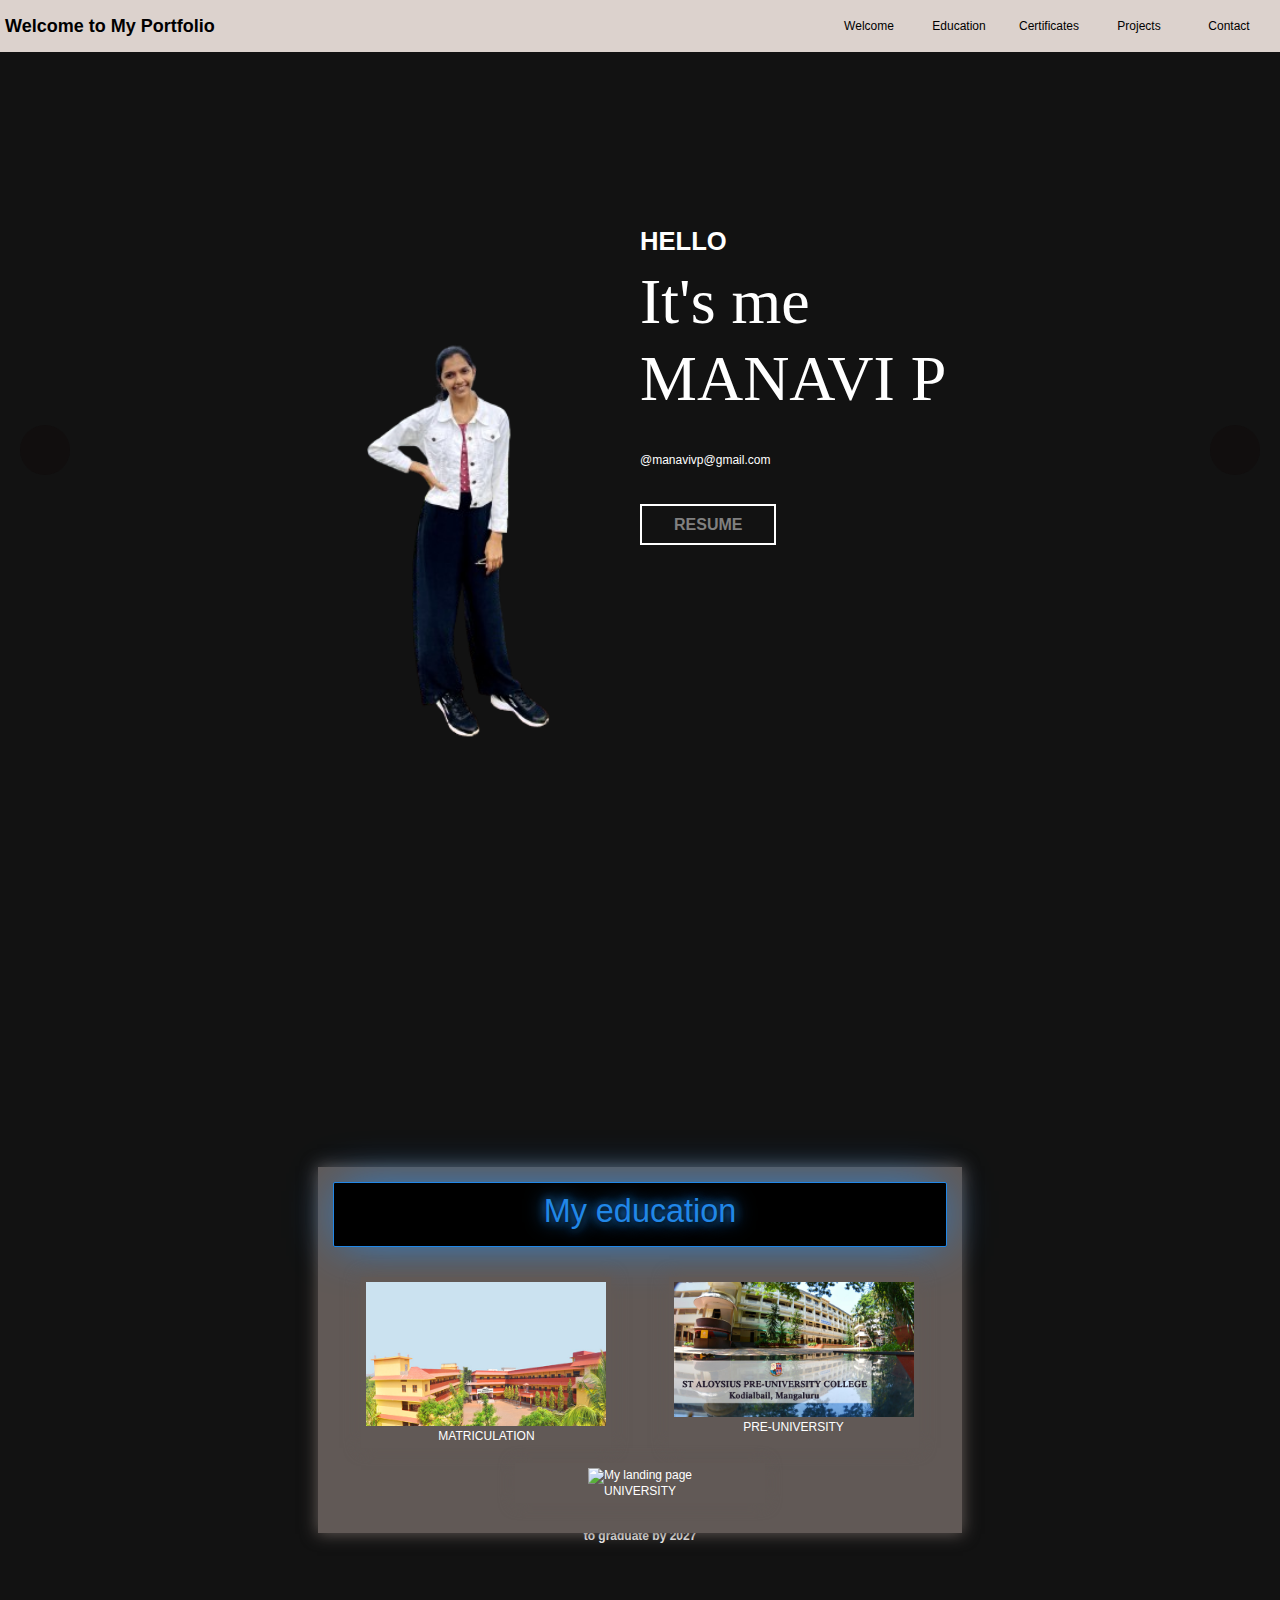
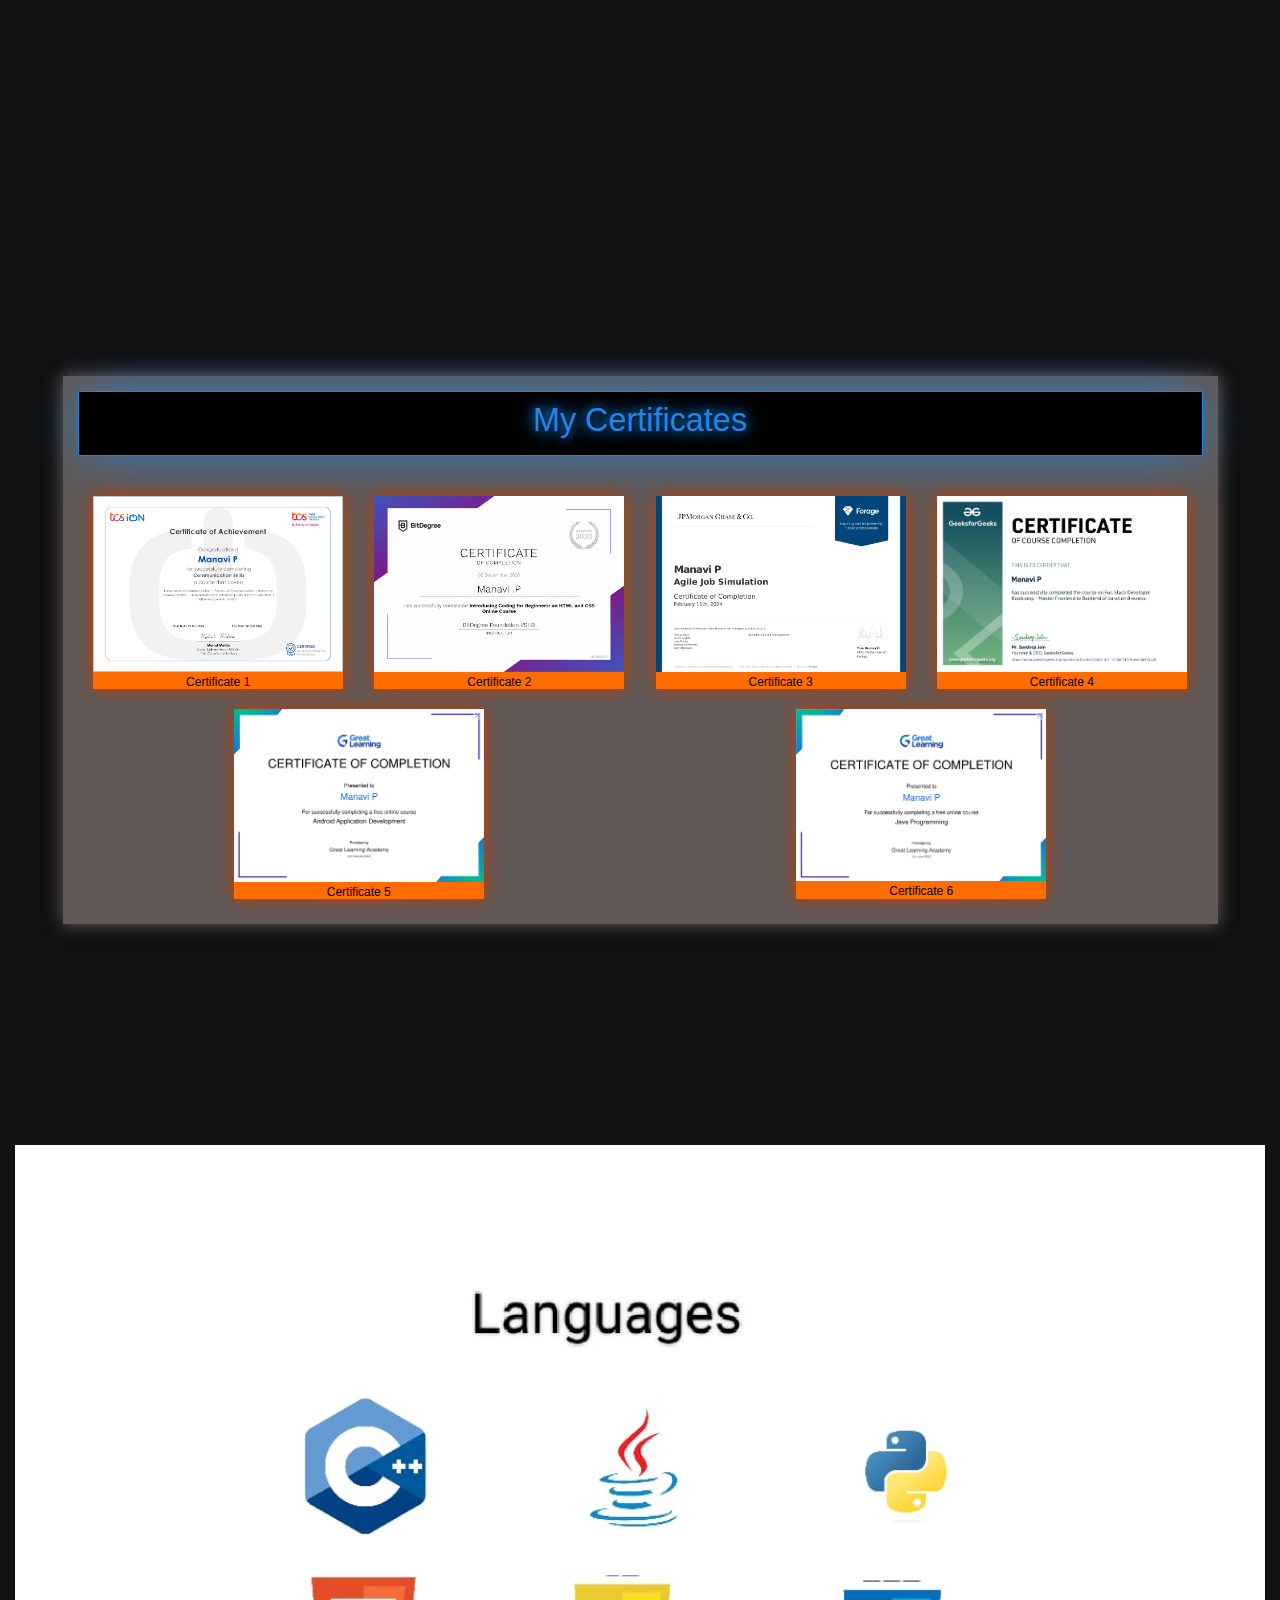
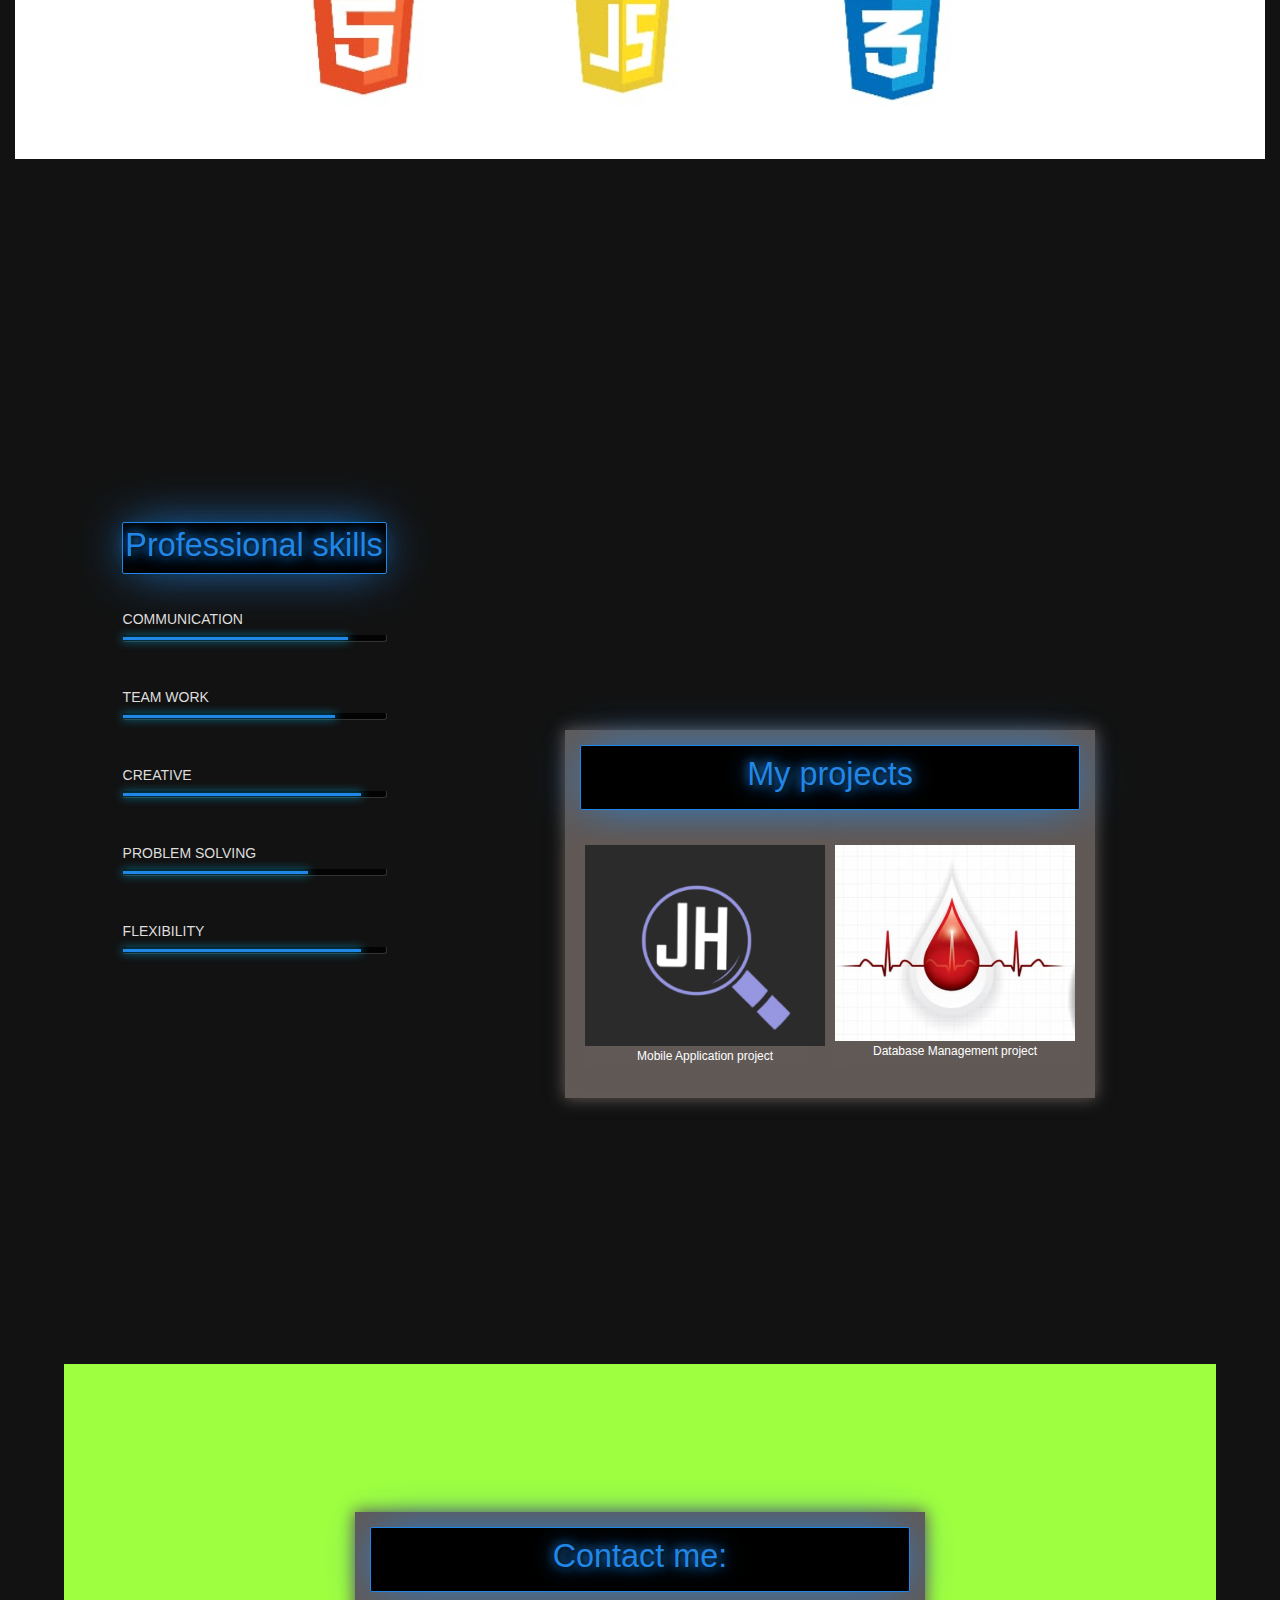
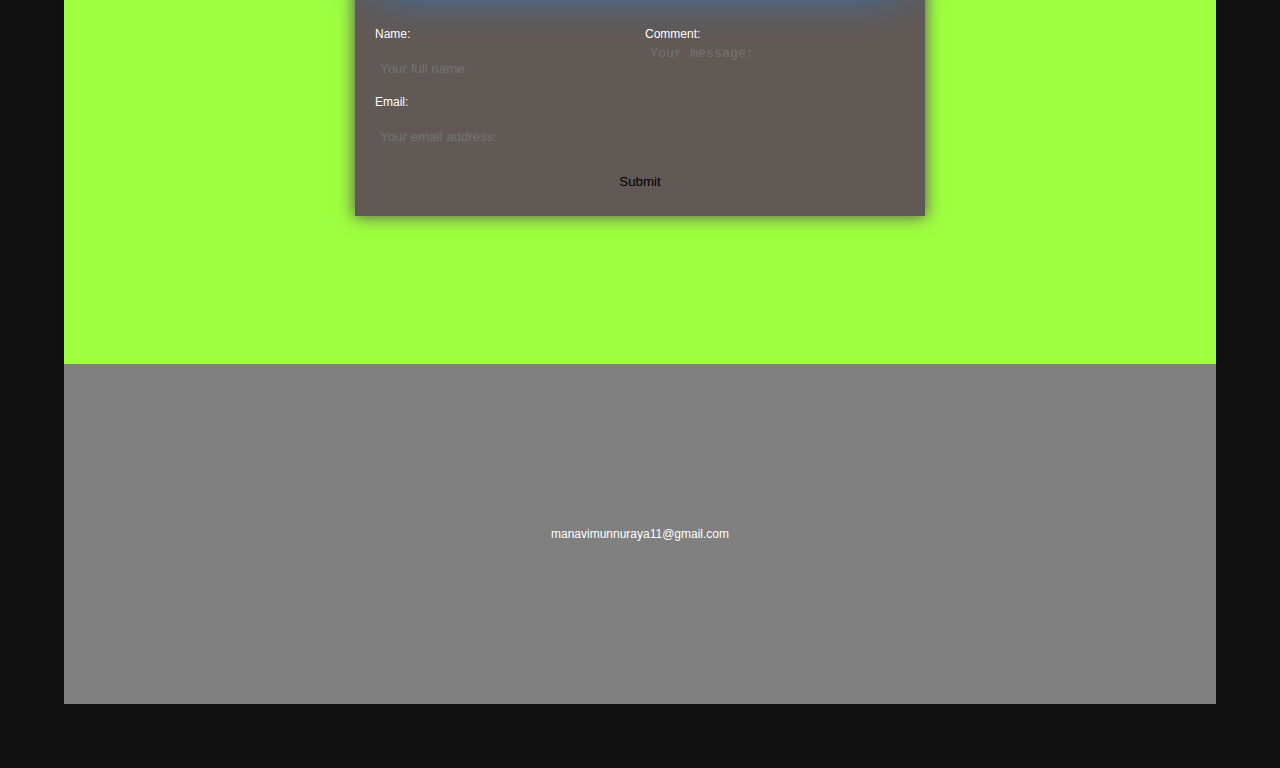
==== index.html @ 5b6d4d4d "Update index.html" ====
<!DOCTYPE html>
<html lang="en">
<head>
<meta http-equiv="X-UA-Compatible" content="IE=edge">
<meta name="viewport" content="width=device-width, initial-scale=1.0">
<link rel="stylesheet" href="./styles.css">
<link rel="preconnect" href="https://fonts.googleapis.com">
<link rel="preconnect" href="https://fonts.gstatic.com" crossorigin>
<link rel="preconnect" href="https://fonts.googleapis.com">
<link rel="preconnect" href="https://fonts.gstatic.com" crossorigin>
<link href="https://fonts.googleapis.com/css2?family=Lato:wght@100;400;700&family=Poppins:wght@200&display=swap"
rel="stylesheet">
<link href="https://fonts.googleapis.com/css2?family=Poppins:wght@200&display=swap" rel="stylesheet">
<title>Portfolio</title>
<style>
html {
  scroll-behavior: smooth;
}

body {
  margin: 0;
  padding: 0;
  font-family: Oxygen;
}

.wrapper{
  max-width: 1920px;
  margin: auto;
}

.main-nav{
  position: fixed;
  top: 0;
  left: 0;
  right: 0;
  display: flex;
  justify-content: space-between;
  background: #dcd2cd;
  z-index: 10;
}

.home-button {
  display: flex;
  align-items: center;
  color: black;
  text-decoration: none;
  font-size: 1.5em;
  font-weight: 900;
  padding: 5px;
}

.navigation {
  display: flex;
  flex-wrap: wrap;
  justify-content: flex-end;
  list-style-type: none;
  margin: 6px;
  padding: 0;
}

.nav-link {
  display: flex;
  width: 90px;
  height: 40px;
  border-radius: 8px;
  color: black;
  text-decoration: none;
  justify-content: center;
  align-items: center;
  margin: auto;
}

.nav-link:hover {
  background: #dcd2cd;
  box-shadow: 0 0 15px 1px #615956;
  font-weight: 700;
}

#welcome-section {
  background:  center fixed no-repeat;
}

#about {
  background: url("http://image.ibb.co/e4VRPn/circles.jpg") center fixed;
}

#projects {
  background: url("http://image.ibb.co/erhjAS/shapes.jpg") center fixed;
}

#contact {
  background: #9eff40 url("http://image.ibb.co/jogBqS/banner.jpg") no-repeat;
  min-height: 0;
  height: 600px;
}

section {
  display: flex;
  flex-direction: column;
  justify-content: center;
  align-items: center;
  min-height: 100vh;
  padding: 15px;
  box-sizing: border-box;
}

.section-content {
  text-align: center;
  padding: 15px;
  background: #615956;
  box-shadow: 0 0 15px 1px #615956;
  max-width: 90%;
}

h1 {
  font-family: Rufina;
  font-size: 2.5em;
}

.project-tiles {
  display: flex;
  flex-wrap: wrap;
  justify-content: space-around;
  align-items: space-between;
}

.project-tile {
  flex-basis: 250px;
  width: 20%;
  padding: 5px;
  margin-bottom: 15px;
  box-sizing: border-box;
  background: #615956;
  box-shadow: 0 0 15px #615956;
  text-align: center;
}

.project-tile:hover {
  transform: scale(1.1);
  z-index: 9;
}

.tile-details {
  position: relative;
}

.tile-image {
  width: 100%;
}

.tile-text {
  position: absolute;
  top: 0;
  left: 0;
  bottom: 0;
  right: 0;
  margin: 0;
  padding: 5px;
  background: #615956;
  z-index: -1;
  font-weight: 700;
}

.project-tile:hover .tile-text {
  z-index: 1;
  opacity: .8;
}

a {
  color: black;
  text-decoration: none;
  font-family: inherit;
}

.flex-parent {
  display: flex;
}

.flex-item {
  border: none;
  padding: 5px;
  display: flex;
  flex-direction: column;
  justify-content: space-between;
  text-align: left;
}

input, textarea {
  display: block;
  width: 250px;
  max-width: 95%;
  min-height: 30px;
  background: #615956;
  border: none;
  resize: none;
  padding: 5px;
}

input:focus, textarea:focus {
  box-shadow: 0 0 15px 1px #ead8d1;
  outline: 0;
}

footer {
  background: #9eff40;
  display: flex;
  justify-content: center;
  align-items: center;
  height: calc(100vh - 600px);
  min-height: 60px;
}

p {
  margin: 0;
}

@media only screen and (max-width: 620px) {
  .flex-parent {
    flex-direction: column;
  }
}
.slide {
	margin: 0;
	padding: 0;
  position: relative;
	font-family: Arial, Helvetica, sans-serif;
	width: 100%;
	height: 90vh;
	overflow-x: hidden;
	background-size: cover;
	background-position: center;
	background-repeat: no-repeat;
}




#education {
  position: relative; /* Ensure the section is positioned relative */
}

.arrow {
  cursor: pointer;
  position: absolute;
  z-index: 1;
  top: 50%;
  transform: translateY(-50%);
  width: 50px; /* Adjust as needed */
  height: 50px; /* Adjust as needed */
  background-color: rgba(16, 10, 10, 0.5); /* Semi-transparent white */
  display: flex;
  justify-content: center;
  align-items: center;
  border-radius: 50%;
  font-size: 24px; /* Adjust as needed */
  color: #0b0909; /* Text color */
}

#arrow-left {
  left: 0;
  margin-left: 20px;
}

#arrow-right {
  right: 0;
  margin-right: 20px;
}

.hero{
  padding-top: 2rem;
  padding-bottom: 3rem;
  }
  .hero .left img{
  width: 400px;
  }
  .hero .right {
  color: var(--white);
  margin-top: -7rem;
  }
  .hero .right h6{
  font-size: 1.6rem;
  color: var(--primary);
  margin-bottom: 0.5rem;
  }
  .hero .right h1{
  font-size: 4rem;
  font-weight: 100;
  line-height: 1.2;
  margin-bottom: 2rem;
  }
  .hero .right h1 span{
  color: var(--primary);
  }
  .hero .right p{
  line-height: 1.9;
  margin-bottom: 2rem;
  }
  .flex{
  display: flex;
  }
  .items-centre{
  align-items: center;
  }
  .justify-between{
  justify-content: space-between;
  }
  .justify-center{
  justify-content: center;
  }
  .justify-right{
  justify-content: right;
  }
  .btn{
  padding: 0.6rem 2rem;
  font-size: 1rem;
  font-weight: 600;
  border: 2px solid transparent;
  outline: none;
  cursor: pointer;
  text-transform: uppercase;
  transition: all .2s ease;
  }
  .btn-primary{
  background-color: var(--primary);
  color: var(--secondary);
  margin-top: -15rem;
  }
  .btn-primary:hover{
  background: transparent;
  border-color: var(--primary);
  color: var(--primary);
  }
  .flex-1{
  flex: 1;
  }
  .btn-secondary{
  background: transparent;
  color: var(--primary);
  border-color: var(--primary);
  }
  .btn-secondary:hover{
  background: var(--primary);
  color: var(--secondary);
  }
  .certificate-tiles {
    display: flex;
    flex-wrap: wrap;
    justify-content: space-around;
    align-items: space-between;
  }
  
  .certificate-tile {
    flex-basis: 250px; /* Adjust the width as needed */
    width: calc(20% - 20px); /* Adjust the width and margin as needed */
    margin: 10px;
    box-sizing: border-box;
    background: #ff6d00;
    box-shadow: 0 0 15px #c43c00;
    text-align: center;
  }
  
  .certificate-tile:hover {
    transform: scale(1.1);
    z-index: 9;
  }
  
  .tile-details {
    position: relative;
  }
  
  .tile-image {
    width: 100%; /* Adjust image size as needed */
  }
  
  .tile-text {
    position: absolute;
    top: 0;
    left: 0;
    bottom: 0;
    right: 0;
    margin: 0;
    padding: 5px;
    background: #ff6d00;
    z-index: -1;
    font-weight: 700;
  }
  
  .certificate-tile:hover .tile-text {
    z-index: 1;
    opacity: .8;
  }

  * {margin: 0; padding: 0; outline: none;}

body {
  background: #121212;
  font: 12px normal Arial;
  font-family: "Raleway",Arial,Helvetica,sans-serif;
  color:#fff;
}
h2 {
  font-size: 2.7em;
  font-weight: normal;
  padding: 10px 0 16px 0;
  margin: 0 0 30px;
  text-align:center;
  color:#2187e7;
  text-shadow: 1px 1px 5px #000, 0 0 10px #2187e7, 0 0 20px #2187e7;
  background:#000;
  border-radius:2px;
  border: 1px solid #2187e7;  
  box-shadow: 0px 0px 50px -8px #2187e7;
}
h2.plataformas {
  border: 1px solid #9ACD32;  
  box-shadow: 0px 0px 50px -8px #9ACD32;
  color: #9ACD32;
  text-shadow: 1px 1px 5px #000, 0 0 10px #9ACD32, 0 0 20px #9ACD32;
}

h2.programas {
  border: 1px solid #FF4500;  
  box-shadow: 0px 0px 50px -8px #FF4500;
  color: #FF4500;
  text-shadow: 1px 1px 5px #000, 0 0 10px #FF4500, 0 0 20px #FF4500;
}
 
.container {
  width: 90%;
  padding:5%;
  margin: 0 auto; 
  overflow: hidden;
}

.col {
  width: 23%;
  margin: 0 5%;
  position: relative;
  float: left;
  font-size: 12px;
  line-height: 2em;
  padding: 5% 0;
} 
/*.col { width:101%; }*/
.skill { 
  list-style:none; 
  padding-top:30px;
}

.skill li { 
  margin-bottom:70px; 
  background:#030303; 
  height:6px; 
  border-radius:3px; 
  border-left:1px solid #111; 
  border-top:1px solid #111; 
  border-right:1px solid #333; 
  border-bottom:1px solid #333;  
}

.skill li em { 
  position:relative; 
  font-style: normal;
  font-size: 14px;
  text-align: center;
  color:#dedede;
  top:-28px;
}

.blueline { 
  height: 3px; 
  margin: 2px 0; 
  background: #2187e7; 
  position: absolute;
  box-shadow: 0px 0px 10px 1px rgba(0,198,255,0.6);
}
.greenline { 
  height: 3px; 
  margin: 2px 0; 
  background: #9ACD32; 
  position: absolute;
  box-shadow: 0px 0px 10px 1px rgba(173, 255, 47,0.4);
}
.redline { 
  height: 3px; 
  margin: 2px 0; 
  background: #FF4500; 
  position: absolute;
  box-shadow: 0px 0px 10px 1px rgba(255, 69, 0,0.4);
}

.titulo      { opacity:1;  animation:titulo 5s ease-out;     }

/*programacion*/
.html        { width:85%;  animation:html 2s ease-out;       }
.css         { width:80%;  animation:css 2s ease-out;        }
.php         { width:90%;  animation:php 2s ease-out;        }
.javascript  { width:70%;  animation:javascript 2s ease-out; }
.jquery      { width:90%;  animation:jquery 2s ease-out;     }



@keyframes titulo      { 0% { opacity:0; } 100% { opacity:1; }  }

/*programacion*/
@keyframes html        { 0% { width:0px; } 100% { width:85%; }  }
@keyframes css         { 0% { width:0px; } 100% { width:80%; }  }
@keyframes php         { 0% { width:0px; } 100% { width:90%; }  }
@keyframes javascript  { 0% { width:0px; } 100% { width:70%; }  }
@keyframes jquery      { 0% { width:0px; } 100% { width:90%; }  }



/*media queries*/
@media (max-width: 1200px){
  h2 {font-size:2.2em;}
}
@media (max-width: 980px){
  h2 {font-size:1.8em;}
}
@media (max-width: 767px){
  h2 {font-size:1.4em;}
}
@media (max-width: 580px){
  h2 {font-size:1.1em; padding:10px 0;}
}
@media (max-width: 480px){ 
  h2 {font-size:2.2em; padding: 10px 0 15px 0;}
  .col {width: 90%;}
}
    /* footer styling */
    #footer {
      background-color: #808080;
      text-align: center;
      padding: 20px 0;
  }

      /* social media icons styling */
      .social-icons {
        font-size: 36px;
        cursor: pointer;
    }
    .fa-facebook:hover,.fa-instagram:hover,.fa-twitter:hover,.fa-linkedin:hover, .fa-twitch:hover {
        color: #008000;
    }
    .fab {
        color: #000000;
    }


</style>

<body>
<div class="wrapper">
  <nav class="main-nav" id="navbar">
    <a class="home-button" href="#">Welcome to My Portfolio</a>
    <ul class="navigation">
      <li class="nav-item"><a class="nav-link" href="#welcome-section">Welcome</a></li>
      <li class="nav-item"><a class="nav-link" href="#education">Education</a></li>
      <li class="nav-item"><a class="nav-link" href="#certificates">Certificates</a></li>
      <li class="nav-item"><a class="nav-link" href="#projects">Projects</a></li>
      <li class="nav-item"><a class="nav-link" href="#contact">Contact</a></li>
    </ul>
  </nav>
  <section id="welcome-section">
  <div class="hero flex items-centre justify-between">
    <div class="left flex-1 justify-center">
      <img src="img2.png" style="float:left; margin-right: 10em; transition: transform 0.3s ease-in-out; width: 120%; /* Adjust the width as needed */
      height: 120%;" alt="Profile" >
    </div>
    <div class="right flex-1">
    <h6>HELLO</h6>
    <h1>It's me<br> <span>MANAVI P</span></h1>
    <p>@manavivp@gmail.com</p>
    <div class="social-icons mt-4">
      <a href="https://www.instagram.com/" target="_blank"><i class="fab fa-instagram"></i></a>
      <a href="https://www.twitter.com/" target="_blank"><i class="fab fa-twitter"></i></a>
      <a href="https://www.linkedin.com/" target="_blank"><i class="fab fa-linkedin"></i></a>
    </div>
    <div>
      <button class="btn btn-secondary">
        <a aria-label="Open Manavi P's Resume in a new tab"
          href="https://drive.google.com/file/d/1eA9wMNBwMPAjYSE4AU7xy92uDC1fmoDU/view?usp=sharing" target="_blank"
          class="waves-effect waves-dark teal-text"><i class="mdi-file-folder-open small"></i><span style="color:#808080"> Resume</span></a>
      </button>
    </div>
    
    </div>
    </div>
  </section>
  


  <section id="education">
    <div class="section-content">
      <h2>My education</h2>
      <div class="project-tiles">
        <div class="project-tile">
          <div class="tile-details">
            <img class="tile-image" src="10.jpg" alt="My tribute page">
            <p class="tile-text">Completed my 10th cbse board exam in JAIMATHA SENIOR SECONDARY SCHOOL,Uliyathaduka,KERALA securing approx 94.4 in 2021</p>
          </div>
          <span>MATRICULATION</span>
        </div>
        <div class="project-tile">
          <div class="tile-details">
            <img class="tile-image" src="pu.jpg" alt="My survey page">
            <p class="tile-text">Completed my PU board exam in Aloysius Pre University COllege,Mangalore,Karnataka securing approx 90 in 2023</p>
          </div>
          <span>PRE-UNIVERSITY</span>
        </div>
        <div class="project-tile">
          <div class="tile-details">
            <img class="tile-image" src="DSU.jpg" alt="My landing page">
            <p class="tile-text">Currently pursuing my BTech in computer science and enginerring at Dayananda Sagar University,Harohalli,Karnataka hoping to graduate by 2027</p>
          </div>
          <span>UNIVERSITY</span>
        </div>
        
      </div>
    </div>
  </section>
  <section id="certificates">
    <div class="section-content">
      <h2>My Certificates</h2>
      <div class="certificate-tiles">
        <div class="certificate-tile">
          <div class="tile-details">
            <img class="tile-image" src="certificate1.jpg" alt="Certificate 1">
            <p class="tile-text">completed course on soft communication by tcs ion</p>
          </div>
          <span><a href="certificate1_link" target="_blank">Certificate 1</a></span>
        </div>
        <div class="certificate-tile">
          <div class="tile-details">
            <img class="tile-image" src="certificate2.jpg" alt="Certificate 2">
            <p class="tile-text">completed course on Introducing coding for beginners:html and css online course in 2020</p>
          </div>
          <span><a href="certificate2_link" target="_blank">Certificate 2</a></span>
        </div>
        <!-- Add more certificate-tile divs as needed -->
        <div class="certificate-tile">
          <div class="tile-details">
            <img class="tile-image" src="certificate3.jpg" alt="Certificate 3">
            <p class="tile-text">completed course on Agile job simulation course by JPMorgan Chase & CO in forage</p>
          </div>
          <span><a href="certificate3_link" target="_blank">Certificate 3</a></span>
        </div>
        <div class="certificate-tile">
          <div class="tile-details">
            <img class="tile-image" src="certificate4.jpg" alt="Certificate 4">
            <p class="tile-text">successfully completed fullstack developer bootcamp by geeksforgeeks</p>
          </div>
          <span><a href="certificate4_link" target="_blank">Certificate 4 </a></span>
        </div>
        <div class="certificate-tile">
          <div class="tile-details">
            <img class="tile-image" src="certificate5.png" alt="Certificate 5">
            <p class="tile-text">completed the "Android application development" course offered by Great Learning Academy.</p>
          </div>
          <span><a href="certificate5_link" target="_blank">Certificate 5 </a></span>
        </div>
        <div class="certificate-tile">
          <div class="tile-details">
            <img class="tile-image" src="certificate6.png" alt="Certificate 6">
            <p class="tile-text">completed the "Java Programming" course offered by Great Learning Academy.</p>
          </div>
          <span><a href="certificate6_link" target="_blank">Certificate 6</a></span>
        </div>
       
      </div>
    </div>
  </section>
  

  <section id="languages">
    <div id="arrow-left" class="arrow"></div>
    <div class="slide slide1" > <img class="tile-image" src="lan.jpg" alt="lan page"></div>
    <div class="slide slide2" >  <img class="tile-image" src="lant.jpg" alt="lan page"></div>
    <div id="arrow-right" class="arrow"></div>
</section>

<div class="container">
  <div class="col">
    <h2 class="titulo">Professional skills</h2>
    <ul class="skill">
      <li><span class="blueline html"></span><em>COMMUNICATION</em></li>
      <li><span class="blueline css"></span><em>TEAM WORK</em></li>
      <li><span class="blueline php"></span><em>CREATIVE</em></li>
      <li><span class="blueline javascript"></span><em>PROBLEM SOLVING</em></li> 
      <li><span class="blueline jquery"></span><em>FLEXIBILITY</em></li>
    </ul>
  </div>

 
  
  <section id="projects">
    <div class="section-content">
      <h2>My projects</h2>
      <div class="project-tiles">
        <div class="project-tile">
          <div class="tile-details">
            <img class="tile-image" src="P1.png" alt="project page">
            <p class="tile-text">Working on the project JOBHAUNT, mobile application designed to simplify the job search for job
              search process for job seekers and improve the hiring process for employers. it includes job alerts, resume upload, and in-app messaging to enhance communication
              between job seekers and employers. I'm currently using java and Xml.</p>
          </div>
          <span>Mobile Application project</span>
        </div>
        <div class="project-tile">
          <div class="tile-details">
            <img class="tile-image" src="p2.png" alt="project page">
            <p class="tile-text">Have done a mini project on Blood Blank Management System, which stores information about the
              blood donors, receivers and the hospitals, blood banks where the blood is available. I have used PHP,
              JavaScript, MYSQL, CSS Languages.</p>
          </div>
          <span>Database Management project</span>
        </div>
      </div>
    </div>
  </section>
  <section id="contact">
    <div class="section-content">
      <h2>Contact me:</h2>
      <form action="#">
        <div class="flex-parent">
          <div class="flex-item">
            <label for="name">Name:</label>
            <input type="text" name="name" id="name" placeholder="Your full name:">
            <label for="email">Email:</label>
            <input type="email" name="email" id="email" placeholder="Your email address:">
          </div>
          <div class="flex-item">
            <label for="comment">Comment:</label>
            <textarea name="comment" id="comment" cols="30" rows="7"  placeholder="Your message:"></textarea>
          </div>
        </div>
        <input class="nav-link" type="submit" value="Submit">
      </form>
    </div>
  </section>
  <footer id="footer">
    <div class="container-fluid">
	    <p>manavimunnuraya11@gmail.com</p>
	    
        <!-- social media icons -->
        <div class="social-icons mt-4">
            <a href="https://www.facebook.com/" target="_blank"><i class="fab fa-facebook"></i></a>
            <a href="https://www.instagram.com/" target="_blank"><i class="fab fa-instagram"></i></a>
            <a href="https://www.twitter.com/" target="_blank"><i class="fab fa-twitter"></i></a>
            <a href="https://www.linkedin.com/" target="_blank"><i class="fab fa-linkedin"></i></a>
            <a href="https://www.twitch.tv/" target="_blank"><i class="fab fa-twitch"></i></a>
        </div>
    </div>
</footer>
</div>
<script>
  let sliderImages = document.querySelectorAll(".slide"),
	arrowLeft = document.querySelector("#arrow-left"),
	arrowRight = document.querySelector("#arrow-right"),
	current = 0;

// Clear all images
function reset() {
	for (let i = 0; i < sliderImages.length; i++) {
		sliderImages[i].style.display = "none";
	}
}

// Initial slide
function startSlide() {
	reset();
	sliderImages[0].style.display = "block";
}

// Show previous
function slideLeft() {
	reset();
	sliderImages[current - 1].style.display = "block";
	current--;
}

// Show next
function slideRight() {
	reset();
	sliderImages[current + 1].style.display = "block";
	current++;
}

// Left arrow click
arrowLeft.addEventListener("click", function () {
	if (current === 0) {
		current = sliderImages.length;
	}
	slideLeft();
});

// Right arrow click
arrowRight.addEventListener("click", function () {
	if (current === sliderImages.length - 1) {
		current = -1;
	}
	slideRight();
});

startSlide();


</script>
</body>
</html>
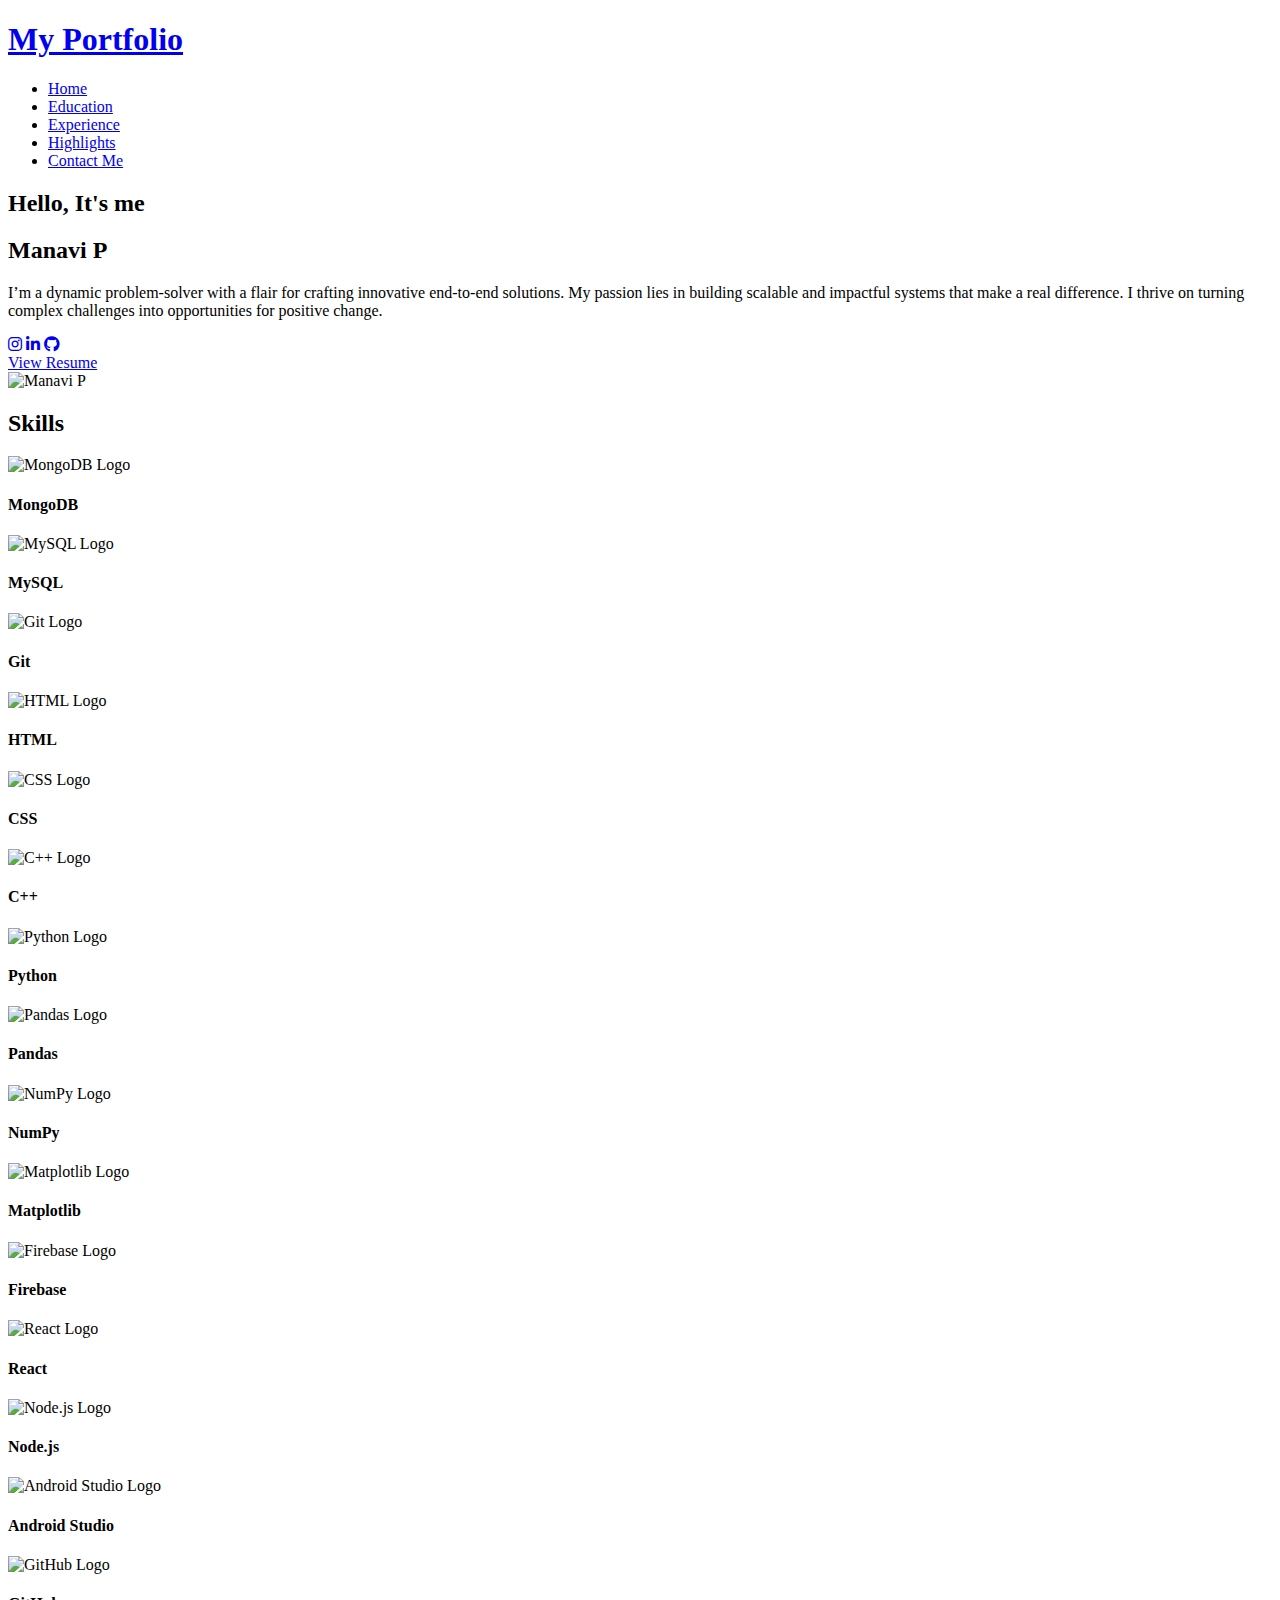
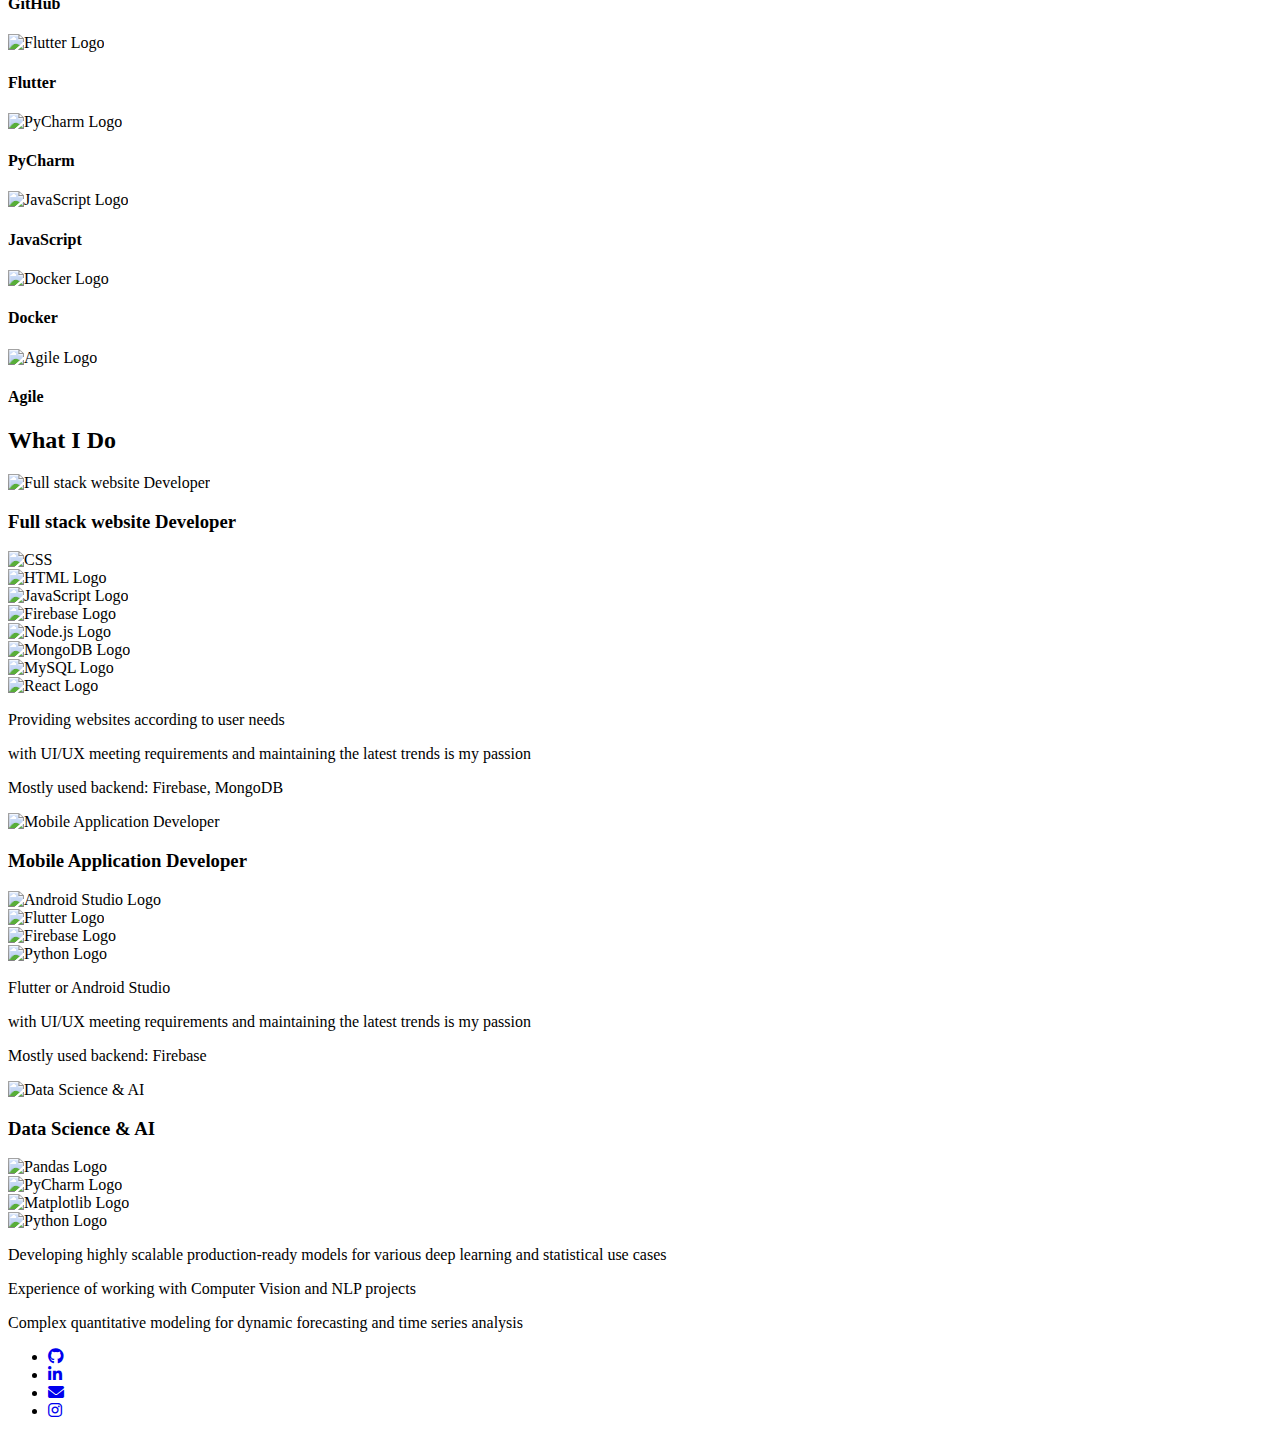
==== commit 60fafdf1: "Update index.html" ====
--- a/index.html
+++ b/index.html
@@ -1,811 +1,268 @@
 <!DOCTYPE html>
 <html lang="en">
-<head>
-<meta http-equiv="X-UA-Compatible" content="IE=edge">
-<meta name="viewport" content="width=device-width, initial-scale=1.0">
-<link rel="stylesheet" href="./styles.css">
-<link rel="preconnect" href="https://fonts.googleapis.com">
-<link rel="preconnect" href="https://fonts.gstatic.com" crossorigin>
-<link rel="preconnect" href="https://fonts.googleapis.com">
-<link rel="preconnect" href="https://fonts.gstatic.com" crossorigin>
-<link href="https://fonts.googleapis.com/css2?family=Lato:wght@100;400;700&family=Poppins:wght@200&display=swap"
-rel="stylesheet">
-<link href="https://fonts.googleapis.com/css2?family=Poppins:wght@200&display=swap" rel="stylesheet">
-<title>Portfolio</title>
-<style>
-html {
-  scroll-behavior: smooth;
-}
-
-body {
-  margin: 0;
-  padding: 0;
-  font-family: Oxygen;
-}
-
-.wrapper{
-  max-width: 1920px;
-  margin: auto;
-}
-
-.main-nav{
-  position: fixed;
-  top: 0;
-  left: 0;
-  right: 0;
-  display: flex;
-  justify-content: space-between;
-  background: #dcd2cd;
-  z-index: 10;
-}
-
-.home-button {
-  display: flex;
-  align-items: center;
-  color: black;
-  text-decoration: none;
-  font-size: 1.5em;
-  font-weight: 900;
-  padding: 5px;
-}
-
-.navigation {
-  display: flex;
-  flex-wrap: wrap;
-  justify-content: flex-end;
-  list-style-type: none;
-  margin: 6px;
-  padding: 0;
-}
-
-.nav-link {
-  display: flex;
-  width: 90px;
-  height: 40px;
-  border-radius: 8px;
-  color: black;
-  text-decoration: none;
-  justify-content: center;
-  align-items: center;
-  margin: auto;
-}
-
-.nav-link:hover {
-  background: #dcd2cd;
-  box-shadow: 0 0 15px 1px #615956;
-  font-weight: 700;
-}
-
-#welcome-section {
-  background:  center fixed no-repeat;
-}
-
-#about {
-  background: url("http://image.ibb.co/e4VRPn/circles.jpg") center fixed;
-}
-
-#projects {
-  background: url("http://image.ibb.co/erhjAS/shapes.jpg") center fixed;
-}
-
-#contact {
-  background: #9eff40 url("http://image.ibb.co/jogBqS/banner.jpg") no-repeat;
-  min-height: 0;
-  height: 600px;
-}
-
-section {
-  display: flex;
-  flex-direction: column;
-  justify-content: center;
-  align-items: center;
-  min-height: 100vh;
-  padding: 15px;
-  box-sizing: border-box;
-}
-
-.section-content {
-  text-align: center;
-  padding: 15px;
-  background: #615956;
-  box-shadow: 0 0 15px 1px #615956;
-  max-width: 90%;
-}
-
-h1 {
-  font-family: Rufina;
-  font-size: 2.5em;
-}
-
-.project-tiles {
-  display: flex;
-  flex-wrap: wrap;
-  justify-content: space-around;
-  align-items: space-between;
-}
-
-.project-tile {
-  flex-basis: 250px;
-  width: 20%;
-  padding: 5px;
-  margin-bottom: 15px;
-  box-sizing: border-box;
-  background: #615956;
-  box-shadow: 0 0 15px #615956;
-  text-align: center;
-}
-
-.project-tile:hover {
-  transform: scale(1.1);
-  z-index: 9;
-}
-
-.tile-details {
-  position: relative;
-}
-
-.tile-image {
-  width: 100%;
-}
-
-.tile-text {
-  position: absolute;
-  top: 0;
-  left: 0;
-  bottom: 0;
-  right: 0;
-  margin: 0;
-  padding: 5px;
-  background: #615956;
-  z-index: -1;
-  font-weight: 700;
-}
-
-.project-tile:hover .tile-text {
-  z-index: 1;
-  opacity: .8;
-}
-
-a {
-  color: black;
-  text-decoration: none;
-  font-family: inherit;
-}
-
-.flex-parent {
-  display: flex;
-}
-
-.flex-item {
-  border: none;
-  padding: 5px;
-  display: flex;
-  flex-direction: column;
-  justify-content: space-between;
-  text-align: left;
-}
-
-input, textarea {
-  display: block;
-  width: 250px;
-  max-width: 95%;
-  min-height: 30px;
-  background: #615956;
-  border: none;
-  resize: none;
-  padding: 5px;
-}
-
-input:focus, textarea:focus {
-  box-shadow: 0 0 15px 1px #ead8d1;
-  outline: 0;
-}
-
-footer {
-  background: #9eff40;
-  display: flex;
-  justify-content: center;
-  align-items: center;
-  height: calc(100vh - 600px);
-  min-height: 60px;
-}
-
-p {
-  margin: 0;
-}
-
-@media only screen and (max-width: 620px) {
-  .flex-parent {
-    flex-direction: column;
-  }
-}
-.slide {
-	margin: 0;
-	padding: 0;
-  position: relative;
-	font-family: Arial, Helvetica, sans-serif;
-	width: 100%;
-	height: 90vh;
-	overflow-x: hidden;
-	background-size: cover;
-	background-position: center;
-	background-repeat: no-repeat;
-}
-
-
-
-
-#education {
-  position: relative; /* Ensure the section is positioned relative */
-}
-
-.arrow {
-  cursor: pointer;
-  position: absolute;
-  z-index: 1;
-  top: 50%;
-  transform: translateY(-50%);
-  width: 50px; /* Adjust as needed */
-  height: 50px; /* Adjust as needed */
-  background-color: rgba(16, 10, 10, 0.5); /* Semi-transparent white */
-  display: flex;
-  justify-content: center;
-  align-items: center;
-  border-radius: 50%;
-  font-size: 24px; /* Adjust as needed */
-  color: #0b0909; /* Text color */
-}
-
-#arrow-left {
-  left: 0;
-  margin-left: 20px;
-}
-
-#arrow-right {
-  right: 0;
-  margin-right: 20px;
-}
-
-.hero{
-  padding-top: 2rem;
-  padding-bottom: 3rem;
-  }
-  .hero .left img{
-  width: 400px;
-  }
-  .hero .right {
-  color: var(--white);
-  margin-top: -7rem;
-  }
-  .hero .right h6{
-  font-size: 1.6rem;
-  color: var(--primary);
-  margin-bottom: 0.5rem;
-  }
-  .hero .right h1{
-  font-size: 4rem;
-  font-weight: 100;
-  line-height: 1.2;
-  margin-bottom: 2rem;
-  }
-  .hero .right h1 span{
-  color: var(--primary);
-  }
-  .hero .right p{
-  line-height: 1.9;
-  margin-bottom: 2rem;
-  }
-  .flex{
-  display: flex;
-  }
-  .items-centre{
-  align-items: center;
-  }
-  .justify-between{
-  justify-content: space-between;
-  }
-  .justify-center{
-  justify-content: center;
-  }
-  .justify-right{
-  justify-content: right;
-  }
-  .btn{
-  padding: 0.6rem 2rem;
-  font-size: 1rem;
-  font-weight: 600;
-  border: 2px solid transparent;
-  outline: none;
-  cursor: pointer;
-  text-transform: uppercase;
-  transition: all .2s ease;
-  }
-  .btn-primary{
-  background-color: var(--primary);
-  color: var(--secondary);
-  margin-top: -15rem;
-  }
-  .btn-primary:hover{
-  background: transparent;
-  border-color: var(--primary);
-  color: var(--primary);
-  }
-  .flex-1{
-  flex: 1;
-  }
-  .btn-secondary{
-  background: transparent;
-  color: var(--primary);
-  border-color: var(--primary);
-  }
-  .btn-secondary:hover{
-  background: var(--primary);
-  color: var(--secondary);
-  }
-  .certificate-tiles {
-    display: flex;
-    flex-wrap: wrap;
-    justify-content: space-around;
-    align-items: space-between;
-  }
-  
-  .certificate-tile {
-    flex-basis: 250px; /* Adjust the width as needed */
-    width: calc(20% - 20px); /* Adjust the width and margin as needed */
-    margin: 10px;
-    box-sizing: border-box;
-    background: #ff6d00;
-    box-shadow: 0 0 15px #c43c00;
-    text-align: center;
-  }
-  
-  .certificate-tile:hover {
-    transform: scale(1.1);
-    z-index: 9;
-  }
-  
-  .tile-details {
-    position: relative;
-  }
-  
-  .tile-image {
-    width: 100%; /* Adjust image size as needed */
-  }
-  
-  .tile-text {
-    position: absolute;
-    top: 0;
-    left: 0;
-    bottom: 0;
-    right: 0;
-    margin: 0;
-    padding: 5px;
-    background: #ff6d00;
-    z-index: -1;
-    font-weight: 700;
-  }
-  
-  .certificate-tile:hover .tile-text {
-    z-index: 1;
-    opacity: .8;
-  }
-
-  * {margin: 0; padding: 0; outline: none;}
-
-body {
-  background: #121212;
-  font: 12px normal Arial;
-  font-family: "Raleway",Arial,Helvetica,sans-serif;
-  color:#fff;
-}
-h2 {
-  font-size: 2.7em;
-  font-weight: normal;
-  padding: 10px 0 16px 0;
-  margin: 0 0 30px;
-  text-align:center;
-  color:#2187e7;
-  text-shadow: 1px 1px 5px #000, 0 0 10px #2187e7, 0 0 20px #2187e7;
-  background:#000;
-  border-radius:2px;
-  border: 1px solid #2187e7;  
-  box-shadow: 0px 0px 50px -8px #2187e7;
-}
-h2.plataformas {
-  border: 1px solid #9ACD32;  
-  box-shadow: 0px 0px 50px -8px #9ACD32;
-  color: #9ACD32;
-  text-shadow: 1px 1px 5px #000, 0 0 10px #9ACD32, 0 0 20px #9ACD32;
-}
-
-h2.programas {
-  border: 1px solid #FF4500;  
-  box-shadow: 0px 0px 50px -8px #FF4500;
-  color: #FF4500;
-  text-shadow: 1px 1px 5px #000, 0 0 10px #FF4500, 0 0 20px #FF4500;
-}
- 
-.container {
-  width: 90%;
-  padding:5%;
-  margin: 0 auto; 
-  overflow: hidden;
-}
-
-.col {
-  width: 23%;
-  margin: 0 5%;
-  position: relative;
-  float: left;
-  font-size: 12px;
-  line-height: 2em;
-  padding: 5% 0;
-} 
-/*.col { width:101%; }*/
-.skill { 
-  list-style:none; 
-  padding-top:30px;
-}
-
-.skill li { 
-  margin-bottom:70px; 
-  background:#030303; 
-  height:6px; 
-  border-radius:3px; 
-  border-left:1px solid #111; 
-  border-top:1px solid #111; 
-  border-right:1px solid #333; 
-  border-bottom:1px solid #333;  
-}
-
-.skill li em { 
-  position:relative; 
-  font-style: normal;
-  font-size: 14px;
-  text-align: center;
-  color:#dedede;
-  top:-28px;
-}
-
-.blueline { 
-  height: 3px; 
-  margin: 2px 0; 
-  background: #2187e7; 
-  position: absolute;
-  box-shadow: 0px 0px 10px 1px rgba(0,198,255,0.6);
-}
-.greenline { 
-  height: 3px; 
-  margin: 2px 0; 
-  background: #9ACD32; 
-  position: absolute;
-  box-shadow: 0px 0px 10px 1px rgba(173, 255, 47,0.4);
-}
-.redline { 
-  height: 3px; 
-  margin: 2px 0; 
-  background: #FF4500; 
-  position: absolute;
-  box-shadow: 0px 0px 10px 1px rgba(255, 69, 0,0.4);
-}
-
-.titulo      { opacity:1;  animation:titulo 5s ease-out;     }
-
-/*programacion*/
-.html        { width:85%;  animation:html 2s ease-out;       }
-.css         { width:80%;  animation:css 2s ease-out;        }
-.php         { width:90%;  animation:php 2s ease-out;        }
-.javascript  { width:70%;  animation:javascript 2s ease-out; }
-.jquery      { width:90%;  animation:jquery 2s ease-out;     }
-
-
-
-@keyframes titulo      { 0% { opacity:0; } 100% { opacity:1; }  }
-
-/*programacion*/
-@keyframes html        { 0% { width:0px; } 100% { width:85%; }  }
-@keyframes css         { 0% { width:0px; } 100% { width:80%; }  }
-@keyframes php         { 0% { width:0px; } 100% { width:90%; }  }
-@keyframes javascript  { 0% { width:0px; } 100% { width:70%; }  }
-@keyframes jquery      { 0% { width:0px; } 100% { width:90%; }  }
-
-
-
-/*media queries*/
-@media (max-width: 1200px){
-  h2 {font-size:2.2em;}
-}
-@media (max-width: 980px){
-  h2 {font-size:1.8em;}
-}
-@media (max-width: 767px){
-  h2 {font-size:1.4em;}
-}
-@media (max-width: 580px){
-  h2 {font-size:1.1em; padding:10px 0;}
-}
-@media (max-width: 480px){ 
-  h2 {font-size:2.2em; padding: 10px 0 15px 0;}
-  .col {width: 90%;}
-}
-    /* footer styling */
-    #footer {
-      background-color: #808080;
-      text-align: center;
-      padding: 20px 0;
-  }
-
-      /* social media icons styling */
-      .social-icons {
-        font-size: 36px;
-        cursor: pointer;
-    }
-    .fa-facebook:hover,.fa-instagram:hover,.fa-twitter:hover,.fa-linkedin:hover, .fa-twitch:hover {
-        color: #008000;
-    }
-    .fab {
-        color: #000000;
-    }
-
-
-</style>
-
+    <head>
+        <meta charset="UTF-8">
+        <meta name="viewport" content="width=device-width, initial-scale=1.0">
+        <title>Manavi P</title>
+        <link rel="stylesheet" href="style.css">
+        <script src="script.js" defer></script>
+        <link rel="stylesheet" href="https://cdnjs.cloudflare.com/ajax/libs/font-awesome/6.0.0-beta3/css/all.min.css">
+    </head>
+    
 <body>
-<div class="wrapper">
-  <nav class="main-nav" id="navbar">
-    <a class="home-button" href="#">Welcome to My Portfolio</a>
-    <ul class="navigation">
-      <li class="nav-item"><a class="nav-link" href="#welcome-section">Welcome</a></li>
-      <li class="nav-item"><a class="nav-link" href="#education">Education</a></li>
-      <li class="nav-item"><a class="nav-link" href="#certificates">Certificates</a></li>
-      <li class="nav-item"><a class="nav-link" href="#projects">Projects</a></li>
-      <li class="nav-item"><a class="nav-link" href="#contact">Contact</a></li>
-    </ul>
-  </nav>
-  <section id="welcome-section">
-  <div class="hero flex items-centre justify-between">
-    <div class="left flex-1 justify-center">
-      <img src="img2.png" style="float:left; margin-right: 10em; transition: transform 0.3s ease-in-out; width: 120%; /* Adjust the width as needed */
-      height: 120%;" alt="Profile" >
-    </div>
-    <div class="right flex-1">
-    <h6>HELLO</h6>
-    <h1>It's me<br> <span>MANAVI P</span></h1>
-    <p>@manavivp@gmail.com</p>
-    <div class="social-icons mt-4">
-      <a href="https://www.instagram.com/" target="_blank"><i class="fab fa-instagram"></i></a>
-      <a href="https://www.twitter.com/" target="_blank"><i class="fab fa-twitter"></i></a>
-      <a href="https://www.linkedin.com/" target="_blank"><i class="fab fa-linkedin"></i></a>
-    </div>
-    <div>
-      <button class="btn btn-secondary">
-        <a aria-label="Open Manavi P's Resume in a new tab"
-          href="https://drive.google.com/file/d/1eA9wMNBwMPAjYSE4AU7xy92uDC1fmoDU/view?usp=sharing" target="_blank"
-          class="waves-effect waves-dark teal-text"><i class="mdi-file-folder-open small"></i><span style="color:#808080"> Resume</span></a>
-      </button>
-    </div>
+    <header>
+        <div class="hcontainer">
+            <h1><a href="#">My Portfolio</a></h1>
+            <nav>
+                <ul>
+                    <li class="active"><a href="#">Home</a></li>
+                    <li><a href="education.html">Education</a></li>
+                    <li><a href="work.html">Experience</a></li>
+                    <li><a href="hightlights.html">Highlights</a></li>
+                    
+                    <li ><a href="contact.html">Contact Me</a></li>
+                </ul>
+            </nav>
+        </div>
+    </header>
+   <!--- <div id="splashScreen" class="splash-screen">
+        <video id="splashVideo" autoplay muted playsinline>
+            <source src="path/to/your-video.mp4" type="video/mp4">
+            Your browser does not support the video tag.
+        </video>
+    </div>-->
+
+    <main>
+        <div class="container">
+            <section class="hero">
+                <div class="hero-content">
+                    <h2>Hello, It's me</h2><h2>Manavi P</h2> 
+                    <p>I’m a dynamic problem-solver with a flair for crafting innovative end-to-end solutions. My passion lies in building scalable and impactful systems that make a real difference. I thrive on turning complex challenges into opportunities for positive change.</p>
+                    
+                    <!-- Social Media Icons -->
+                    <div class="social-icons">
+                        <a href="https://www.instagram.com/._manavi._?igsh=MWw2Nzhjc2hwd284dg==" target="_blank" class="social-icon"><i class="fab fa-instagram"></i></a>
+                        <a href="https://www.linkedin.com/in/manavi-p-576a8b279/" target="_blank" class="social-icon"><i class="fab fa-linkedin-in"></i></a>
+                        <a href="https://github.com/ManaviP" target="_blank" class="social-icon"><i class="fab fa-github"></i></a>
+                    </div>
+                    <a href="https://drive.google.com/file/d/1nvKszT1clEnbjuNjwSiv8sikzc4iKESZ/view?usp=sharing" class="resume-button" target="_blank">View Resume</a>
+                </div>
+                <div class="hero-image">
+                    <img src="https://i.ibb.co/0J7G38z/man.png" alt="Manavi P">
+                </div>
+            </section>
+            
+            <!-- Skills Section -->
+<div class="card-wrapper skills-card-wrapper">
+    <div class="header">
+        <h2>Skills</h2>
+    </div>
+    <div class="skill-cards">
+        <div class="skill-card">
+            <img src="https://www.mongodb.com/assets/images/global/favicon.ico" alt="MongoDB Logo">
+            <h4>MongoDB</h4>
+        </div>
+        <div class="skill-card">
+            <img src="https://www.mysql.com/common/logos/logo-mysql-170x115.png" alt="MySQL Logo">
+            <h4>MySQL</h4>
+        </div>
+        <div class="skill-card">
+            <img src="https://git-scm.com/images/logos/downloads/Git-Logo-2Color.png" alt="Git Logo">
+            <h4>Git</h4>
+        </div>
+        <div class="skill-card">
+            <img src="https://www.w3.org/html/logo/downloads/HTML5_Logo_512.png" alt="HTML Logo">
+            <h4>HTML</h4>
+        </div>
+        <div class="skill-card">
+            <img src="https://upload.wikimedia.org/wikipedia/commons/6/62/CSS3_logo.svg" alt="CSS Logo">
+            <h4>CSS</h4>
+        </div>
+        <div class="skill-card">
+            <img src="https://isocpp.org/assets/images/cpp_logo.png" alt="C++ Logo">
+            <h4>C++</h4>
+        </div>
+        <div class="skill-card">
+            <img src="https://www.python.org/static/community_logos/python-logo-master-v3-TM.png" alt="Python Logo">
+            <h4>Python</h4>
+        </div>
+        <div class="skill-card">
+            <img src="https://upload.wikimedia.org/wikipedia/commons/e/ed/Pandas_logo.svg" alt="Pandas Logo">
+            <h4>Pandas</h4>
+        </div>
+        <div class="skill-card">
+            <img src="https://numpy.org/images/logo.svg" alt="NumPy Logo">
+            <h4>NumPy</h4>
+        </div>
+        <div class="skill-card">
+            <img src="https://seeklogo.com/images/M/matplotlib-logo-7676870AC0-seeklogo.com.png" alt="Matplotlib Logo">
+            <h4>Matplotlib</h4>
+        </div>
+        <div class="skill-card">
+            <img src="https://firebase.google.com/downloads/brand-guidelines/PNG/logo-logomark.png" alt="Firebase Logo">
+            <h4>Firebase</h4>
+        </div>
+        <div class="skill-card">
+            <img src="https://reactjs.org/logo-180x180.png" alt="React Logo">
+            <h4>React</h4>
+        </div>
+        <div class="skill-card">
+            <img src="https://w7.pngwing.com/pngs/524/906/png-transparent-node-js-logo-nodejs-javascript-source-code-programming-development-thumbnail.png" alt="Node.js Logo">
+            <h4>Node.js</h4>
+        </div>
+        <div class="skill-card">
+            <img src="https://developer.android.com/studio/images/studio-icon.svg" alt="Android Studio Logo">
+            <h4>Android Studio</h4>
+        </div>
+        <div class="skill-card">
+            <img src="https://github.githubassets.com/images/modules/logos_page/GitHub-Mark.png" alt="GitHub Logo">
+            <h4>GitHub</h4>
+        </div>
+        <div class="skill-card">
+            <img src="https://storage.googleapis.com/cms-storage-bucket/847ae81f5430402216fd.svg" alt="Flutter Logo">
+            <h4>Flutter</h4>
+        </div>
+        <div class="skill-card">
+            <img src="https://e7.pngegg.com/pngimages/805/274/png-clipart-black-and-white-pc-logo-pycharm-logo-icons-logos-emojis-tech-companies.png" alt="PyCharm Logo">
+            <h4>PyCharm</h4>
+        </div>
+        <div class="skill-card">
+            <img src="https://upload.wikimedia.org/wikipedia/commons/6/6a/JavaScript-logo.png" alt="JavaScript Logo">
+            <h4>JavaScript</h4>
+        </div>
+        <div class="skill-card">
+            <img src="https://w7.pngwing.com/pngs/219/411/png-transparent-docker-logo-kubernetes-microservices-cloud-computing-dockers-logo-text-logo-cloud-computing-thumbnail.png" alt="Docker Logo">
+            <h4>Docker</h4>
+        </div>
+        <div class="skill-card">
+            <img src="https://e7.pngegg.com/pngimages/270/546/png-clipart-logo-organization-behance-computer-icons-design-agile-icons-blue-company-thumbnail.png" alt="Agile Logo">
+            <h4>Agile</h4>
+        </div>
+    </div>
+</div>
+
     
-    </div>
-    </div>
-  </section>
-  
-
-
-  <section id="education">
-    <div class="section-content">
-      <h2>My education</h2>
-      <div class="project-tiles">
-        <div class="project-tile">
-          <div class="tile-details">
-            <img class="tile-image" src="10.jpg" alt="My tribute page">
-            <p class="tile-text">Completed my 10th cbse board exam in JAIMATHA SENIOR SECONDARY SCHOOL,Uliyathaduka,KERALA securing approx 94.4 in 2021</p>
-          </div>
-          <span>MATRICULATION</span>
-        </div>
-        <div class="project-tile">
-          <div class="tile-details">
-            <img class="tile-image" src="pu.jpg" alt="My survey page">
-            <p class="tile-text">Completed my PU board exam in Aloysius Pre University COllege,Mangalore,Karnataka securing approx 90 in 2023</p>
-          </div>
-          <span>PRE-UNIVERSITY</span>
-        </div>
-        <div class="project-tile">
-          <div class="tile-details">
-            <img class="tile-image" src="DSU.jpg" alt="My landing page">
-            <p class="tile-text">Currently pursuing my BTech in computer science and enginerring at Dayananda Sagar University,Harohalli,Karnataka hoping to graduate by 2027</p>
-          </div>
-          <span>UNIVERSITY</span>
+            <!-- What I Do Section -->
+<!-- What I Do Section -->
+<div class="card-wrapper what-i-do-card-wrapper">
+    <div class="header">
+        <h2>What I Do</h2>
+    </div>
+    <div class="content-cards">
+        <!-- Full Stack Website Developer Card -->
+        <div class="content-card">
+            <div class="content-card-image">
+                <img src="https://cdni.iconscout.com/illustration/premium/thumb/full-stack-web-developer-4217501-3518349.png?f=webp" alt="Full stack website Developer">
+            </div>
+            <div class="content-card-text">
+                <h3>Full stack website Developer</h3>
+                <div class="icons">
+                    <div class="icon">
+                        <img src="https://upload.wikimedia.org/wikipedia/commons/6/62/CSS3_logo.svg" alt="CSS">
+                    </div>
+                    <div class="icon">
+                        <img src="https://www.w3.org/html/logo/downloads/HTML5_Logo_512.png" alt="HTML Logo">
+                    </div>
+                    <div class="icon">
+                        <img src="https://upload.wikimedia.org/wikipedia/commons/6/6a/JavaScript-logo.png" alt="JavaScript Logo">
+                    </div>
+                    <div class="icon">
+                        <img src="https://firebase.google.com/downloads/brand-guidelines/PNG/logo-logomark.png" alt="Firebase Logo">
+                    </div>
+                    <div class="icon">
+                        <img src="https://w7.pngwing.com/pngs/524/906/png-transparent-node-js-logo-nodejs-javascript-source-code-programming-development-thumbnail.png" alt="Node.js Logo">
+                    </div>
+                    <div class="icon">
+                        <img src="https://www.mongodb.com/assets/images/global/favicon.ico" alt="MongoDB Logo">
+                    </div>
+                    <div class="icon">
+                        <img src="https://www.mysql.com/common/logos/logo-mysql-170x115.png" alt="MySQL Logo">
+                    </div>
+                    <div class="icon">
+                        <img src="https://reactjs.org/logo-180x180.png" alt="React Logo">
+                    </div>
+                </div>
+                <div class="description">
+                    <p>Providing websites according to user needs</p>
+                    <p>with UI/UX meeting requirements and maintaining the latest trends is my passion</p>
+                    <p>Mostly used backend: Firebase, MongoDB</p>
+                </div>
+            </div>
         </div>
         
-      </div>
-    </div>
-  </section>
-  <section id="certificates">
-    <div class="section-content">
-      <h2>My Certificates</h2>
-      <div class="certificate-tiles">
-        <div class="certificate-tile">
-          <div class="tile-details">
-            <img class="tile-image" src="certificate1.jpg" alt="Certificate 1">
-            <p class="tile-text">completed course on soft communication by tcs ion</p>
-          </div>
-          <span><a href="certificate1_link" target="_blank">Certificate 1</a></span>
-        </div>
-        <div class="certificate-tile">
-          <div class="tile-details">
-            <img class="tile-image" src="certificate2.jpg" alt="Certificate 2">
-            <p class="tile-text">completed course on Introducing coding for beginners:html and css online course in 2020</p>
-          </div>
-          <span><a href="certificate2_link" target="_blank">Certificate 2</a></span>
-        </div>
-        <!-- Add more certificate-tile divs as needed -->
-        <div class="certificate-tile">
-          <div class="tile-details">
-            <img class="tile-image" src="certificate3.jpg" alt="Certificate 3">
-            <p class="tile-text">completed course on Agile job simulation course by JPMorgan Chase & CO in forage</p>
-          </div>
-          <span><a href="certificate3_link" target="_blank">Certificate 3</a></span>
-        </div>
-        <div class="certificate-tile">
-          <div class="tile-details">
-            <img class="tile-image" src="certificate4.jpg" alt="Certificate 4">
-            <p class="tile-text">successfully completed fullstack developer bootcamp by geeksforgeeks</p>
-          </div>
-          <span><a href="certificate4_link" target="_blank">Certificate 4 </a></span>
-        </div>
-        <div class="certificate-tile">
-          <div class="tile-details">
-            <img class="tile-image" src="certificate5.png" alt="Certificate 5">
-            <p class="tile-text">completed the "Android application development" course offered by Great Learning Academy.</p>
-          </div>
-          <span><a href="certificate5_link" target="_blank">Certificate 5 </a></span>
-        </div>
-        <div class="certificate-tile">
-          <div class="tile-details">
-            <img class="tile-image" src="certificate6.png" alt="Certificate 6">
-            <p class="tile-text">completed the "Java Programming" course offered by Great Learning Academy.</p>
-          </div>
-          <span><a href="certificate6_link" target="_blank">Certificate 6</a></span>
-        </div>
-       
-      </div>
-    </div>
-  </section>
-  
-
-  <section id="languages">
-    <div id="arrow-left" class="arrow"></div>
-    <div class="slide slide1" > <img class="tile-image" src="lan.jpg" alt="lan page"></div>
-    <div class="slide slide2" >  <img class="tile-image" src="lant.jpg" alt="lan page"></div>
-    <div id="arrow-right" class="arrow"></div>
-</section>
-
-<div class="container">
-  <div class="col">
-    <h2 class="titulo">Professional skills</h2>
-    <ul class="skill">
-      <li><span class="blueline html"></span><em>COMMUNICATION</em></li>
-      <li><span class="blueline css"></span><em>TEAM WORK</em></li>
-      <li><span class="blueline php"></span><em>CREATIVE</em></li>
-      <li><span class="blueline javascript"></span><em>PROBLEM SOLVING</em></li> 
-      <li><span class="blueline jquery"></span><em>FLEXIBILITY</em></li>
-    </ul>
-  </div>
-
- 
-  
-  <section id="projects">
-    <div class="section-content">
-      <h2>My projects</h2>
-      <div class="project-tiles">
-        <div class="project-tile">
-          <div class="tile-details">
-            <img class="tile-image" src="P1.png" alt="project page">
-            <p class="tile-text">Working on the project JOBHAUNT, mobile application designed to simplify the job search for job
-              search process for job seekers and improve the hiring process for employers. it includes job alerts, resume upload, and in-app messaging to enhance communication
-              between job seekers and employers. I'm currently using java and Xml.</p>
-          </div>
-          <span>Mobile Application project</span>
-        </div>
-        <div class="project-tile">
-          <div class="tile-details">
-            <img class="tile-image" src="p2.png" alt="project page">
-            <p class="tile-text">Have done a mini project on Blood Blank Management System, which stores information about the
-              blood donors, receivers and the hospitals, blood banks where the blood is available. I have used PHP,
-              JavaScript, MYSQL, CSS Languages.</p>
-          </div>
-          <span>Database Management project</span>
-        </div>
-      </div>
-    </div>
-  </section>
-  <section id="contact">
-    <div class="section-content">
-      <h2>Contact me:</h2>
-      <form action="#">
-        <div class="flex-parent">
-          <div class="flex-item">
-            <label for="name">Name:</label>
-            <input type="text" name="name" id="name" placeholder="Your full name:">
-            <label for="email">Email:</label>
-            <input type="email" name="email" id="email" placeholder="Your email address:">
-          </div>
-          <div class="flex-item">
-            <label for="comment">Comment:</label>
-            <textarea name="comment" id="comment" cols="30" rows="7"  placeholder="Your message:"></textarea>
-          </div>
-        </div>
-        <input class="nav-link" type="submit" value="Submit">
-      </form>
-    </div>
-  </section>
-  <footer id="footer">
-    <div class="container-fluid">
-	    <p>manavimunnuraya11@gmail.com</p>
-	    
-        <!-- social media icons -->
-        <div class="social-icons mt-4">
-            <a href="https://www.facebook.com/" target="_blank"><i class="fab fa-facebook"></i></a>
-            <a href="https://www.instagram.com/" target="_blank"><i class="fab fa-instagram"></i></a>
-            <a href="https://www.twitter.com/" target="_blank"><i class="fab fa-twitter"></i></a>
-            <a href="https://www.linkedin.com/" target="_blank"><i class="fab fa-linkedin"></i></a>
-            <a href="https://www.twitch.tv/" target="_blank"><i class="fab fa-twitch"></i></a>
-        </div>
-    </div>
-</footer>
+        <!-- Mobile Application Developer Card -->
+        <div class="content-card">
+            <div class="content-card-image">
+                <img src="https://static.vecteezy.com/system/resources/thumbnails/009/300/321/small_2x/3d-illustration-of-web-development-png.png" alt="Mobile Application Developer">
+            </div>
+            <div class="content-card-text">
+                <h3>Mobile Application Developer</h3>
+                <div class="icons">
+                    <div class="icon">
+                        <img src="https://developer.android.com/studio/images/studio-icon.svg" alt="Android Studio Logo">
+                    </div>
+                    <div class="icon">
+                        <img src="https://storage.googleapis.com/cms-storage-bucket/847ae81f5430402216fd.svg" alt="Flutter Logo">
+                    </div>
+                    <div class="icon">
+                        <img src="https://firebase.google.com/downloads/brand-guidelines/PNG/logo-logomark.png" alt="Firebase Logo">
+                    </div>
+                    <div class="icon">
+                        <img src="https://w1.pngwing.com/pngs/715/589/png-transparent-php-logo-java-java-web-start-javaserver-pages-computer-programming-learning-tutorial-text-thumbnail.png" alt="Python Logo">
+                    </div>
+                </div>
+                <div class="description">
+                    <p>Flutter or Android Studio</p>
+                    <p>with UI/UX meeting requirements and maintaining the latest trends is my passion</p>
+                    <p>Mostly used backend: Firebase</p>
+                </div>
+            </div>
+        </div>
+        
+        <!-- Data Science & AI Card -->
+        <div class="content-card">
+            <div class="content-card-image">
+                <img src="https://cdni.iconscout.com/illustration/premium/thumb/woman-working-on-data-analysis-5405129-4525621.png" alt="Data Science & AI">
+            </div>
+            <div class="content-card-text">
+                <h3>Data Science & AI</h3>
+                <div class="icons">
+                    <div class="icon">
+                        <img src="https://upload.wikimedia.org/wikipedia/commons/e/ed/Pandas_logo.svg" alt="Pandas Logo">
+                    </div>
+                    <div class="icon">
+                        <img src="https://e7.pngegg.com/pngimages/805/274/png-clipart-black-and-white-pc-logo-pycharm-logo-icons-logos-emojis-tech-companies.png" alt="PyCharm Logo">
+                    </div>
+                    <div class="icon">
+                        <img src="https://seeklogo.com/images/M/matplotlib-logo-7676870AC0-seeklogo.com.png" alt="Matplotlib Logo">
+                    </div>
+                    <div class="icon">
+                        <img src="https://www.python.org/static/community_logos/python-logo-master-v3-TM.png" alt="Python Logo">
+                    </div>
+                </div>
+                <div class="description">
+                    <p>Developing highly scalable production-ready models for various deep learning and statistical use cases</p>
+                    <p>Experience of working with Computer Vision and NLP projects</p>
+                    <p>Complex quantitative modeling for dynamic forecasting and time series analysis</p>
+                </div>
+            </div>
+        </div>
+    </div>
 </div>
-<script>
-  let sliderImages = document.querySelectorAll(".slide"),
-	arrowLeft = document.querySelector("#arrow-left"),
-	arrowRight = document.querySelector("#arrow-right"),
-	current = 0;
-
-// Clear all images
-function reset() {
-	for (let i = 0; i < sliderImages.length; i++) {
-		sliderImages[i].style.display = "none";
-	}
-}
-
-// Initial slide
-function startSlide() {
-	reset();
-	sliderImages[0].style.display = "block";
-}
-
-// Show previous
-function slideLeft() {
-	reset();
-	sliderImages[current - 1].style.display = "block";
-	current--;
-}
-
-// Show next
-function slideRight() {
-	reset();
-	sliderImages[current + 1].style.display = "block";
-	current++;
-}
-
-// Left arrow click
-arrowLeft.addEventListener("click", function () {
-	if (current === 0) {
-		current = sliderImages.length;
-	}
-	slideLeft();
-});
-
-// Right arrow click
-arrowRight.addEventListener("click", function () {
-	if (current === sliderImages.length - 1) {
-		current = -1;
-	}
-	slideRight();
-});
-
-startSlide();
-
-
-</script>
+
+    </main>
+
+    <footer>
+        <div class="container">
+            <ul class="social-links">
+                <li><a href="https://github.com/ManaviP"><i class="fab fa-github"></i></a></li>
+                <li><a href="https://www.linkedin.com/in/manavi-p-576a8b279/"><i class="fab fa-linkedin-in"></i></a></li>
+                <li><a href="mailto:manavimunnuraya11@gmail.com" class="social-icon" title="Email">
+                    <i class="fas fa-envelope"></i>
+                </a></li>
+                <li><a href="https://www.instagram.com/._manavi._?igsh=MWw2Nzhjc2hwd284dg=="><i class="fab fa-instagram"></i></a></li>
+            </ul>
+        </div>
+    </footer>
 </body>
 </html>
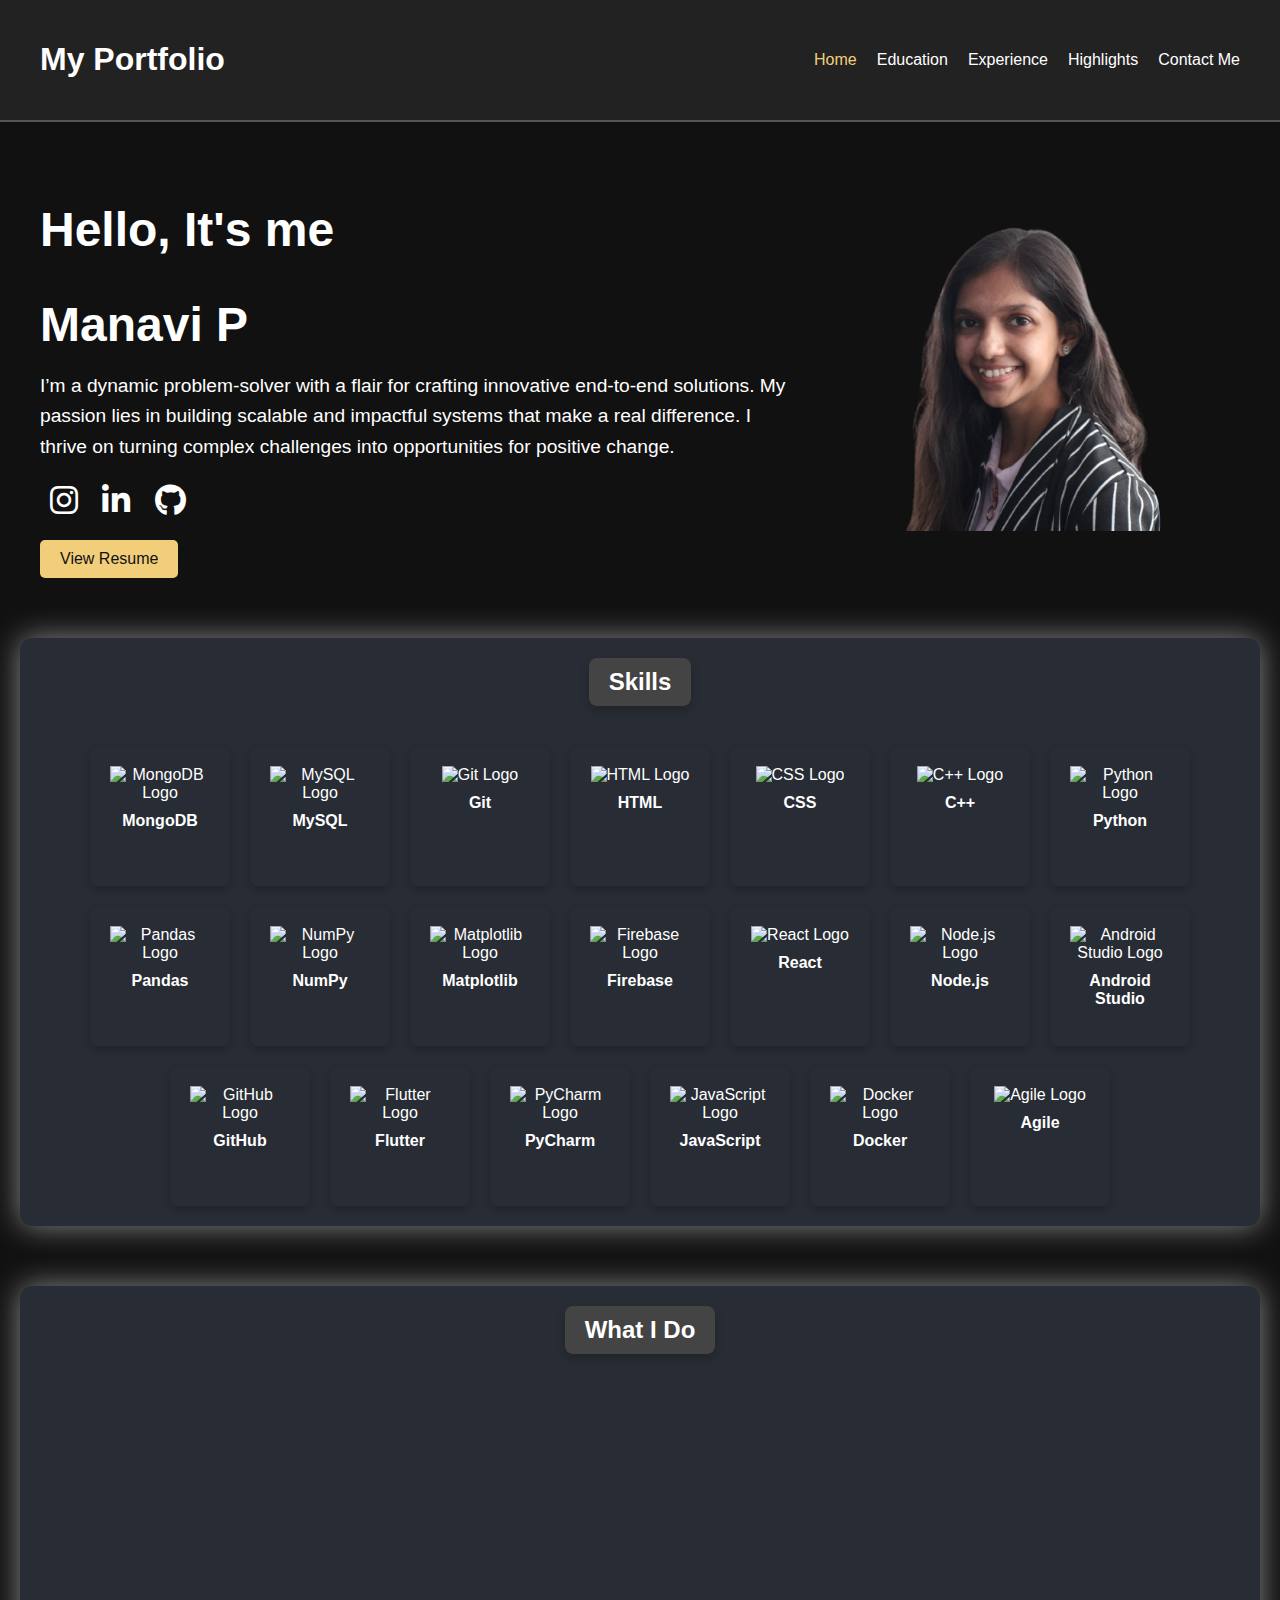
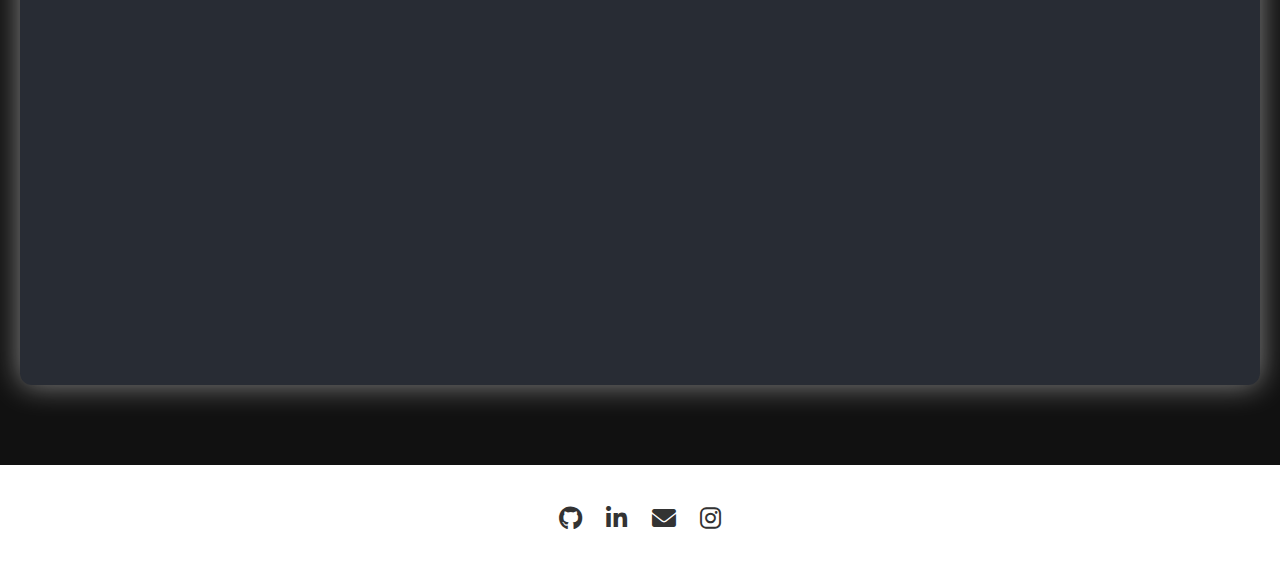
==== commit ef8a25e9: "Update index.html" ====
--- a/index.html
+++ b/index.html
@@ -48,7 +48,7 @@
                     <a href="https://drive.google.com/file/d/1nvKszT1clEnbjuNjwSiv8sikzc4iKESZ/view?usp=sharing" class="resume-button" target="_blank">View Resume</a>
                 </div>
                 <div class="hero-image">
-                    <img src="https://i.ibb.co/0J7G38z/man.png" alt="Manavi P">
+                    <img src="imagemain.png" alt="Manavi P">
                 </div>
             </section>
             
--- a/style.css
+++ b/style.css
@@ -0,0 +1,515 @@
+
+.container {
+  max-width: 1200px;
+  margin: 0 auto;
+  padding: 20px;
+  display: flex;
+  flex-direction: column;
+  align-items: center;
+  gap: 20px;
+}body {
+  background-color: #111;
+  color: #fff;
+  font-family: 'Arial', sans-serif;
+  margin: 0;
+  padding: 0;
+}
+
+/* Header Styles */
+header {
+  background-color: #222;
+  padding: 20px;
+  border-bottom: 2px solid #555;
+}
+
+header .hcontainer {
+  max-width: 1200px;
+  margin: 0 auto;
+  display: flex;
+  align-items: center;
+  justify-content: space-between;
+}
+
+header h1 a {
+  color: #fff;
+  text-decoration: none;
+  font-size: 2rem;
+}
+
+nav ul {
+  list-style: none;
+  margin: 0;
+  padding: 0;
+  display: flex;
+  gap: 20px;
+}
+
+nav ul li {
+  display: inline;
+}
+
+nav ul li a {
+  color: #fff;
+  text-decoration: none;
+  font-size: 1rem;
+  transition: color 0.3s ease;
+}
+
+nav ul li a:hover,
+nav ul li.active a {
+  color: #F2CE7B;;
+}
+
+
+
+main {
+  padding: 20px 0;
+}
+
+.hero {
+  display: flex;
+  align-items: center;
+  justify-content: space-between;
+  margin-bottom: 40px;
+  width: 100%;
+}
+
+.hero-content {
+  flex: 1;
+}
+
+.hero-content h2 {
+  font-size: 3rem;
+  margin-bottom: 10px;
+}
+
+.hero-content p {
+  font-size: 1.2rem;
+  line-height: 1.6;
+}
+
+.hero-image {
+  display: flex;
+  align-items: center;
+}
+
+.hero-image img {
+  width: 450px; /* Adjust the size as needed */
+  height: auto;
+  animation: float 3s ease-in-out infinite;
+}
+
+/* Animation */
+@keyframes float {
+  0% {
+    transform: translateY(0);
+  }
+  50% {
+    transform: translateY(-15px);
+  }
+  100% {
+    transform: translateY(0);
+  }
+}
+
+.social-icons {
+  margin-top: 20px; /* Space above social icons */
+}
+
+.social-icons a {
+  color: #fff; /* White color for icons */
+  text-decoration: none; /* Remove underline */
+  font-size: 2rem; /* Size of the icons */
+  margin: 0 10px; /* Space between icons */
+}
+
+.social-icons a:hover {
+  color: #f39c12; /* Hover color for icons */
+}
+
+.skill-wrapper {
+  padding: 20px;
+  border-radius: 12px;
+  box-shadow: 0 0 30px rgba(255, 255, 255, 0.5); /* Glowing effect */
+  transition: box-shadow 0.3s ease-in-out;
+  text-align: center; /* Center content inside the wrapper */
+}
+
+.skill-wrapper:hover {
+  box-shadow: 0 0 50px rgba(255, 255, 255, 0.7); /* Enhanced glow on hover */
+}
+
+.skill {
+  width: 100%;
+  margin-top: 60px; /* Add space between social icons and skill section */
+}
+
+.header {
+  background-color: #282c34;
+  padding: 10px 20px;
+  border-radius: 8px;
+  box-shadow: 0 4px 8px rgba(0, 0, 0, 0.2);
+  background: #444;
+  margin-bottom: 40px; /* Space between header and skill cards */
+  display: inline-block; /* Center align the header */
+}
+
+.header h2 {
+  margin: 0;
+}
+
+.skill-cards {
+  display: flex;
+  flex-wrap: wrap;
+  gap: 20px;
+  justify-content: center;
+}
+
+.skill-card {
+  background-color: #282c34;
+  padding: 20px;
+  border-radius: 8px;
+  box-shadow: 0 4px 8px rgba(0, 0, 0, 0.2);
+  text-align: center;
+  width: 100px;
+  height: 100px;
+  transition: transform 0.3s ease-in-out, box-shadow 0.3s ease-in-out;
+  position: relative; /* To position the glow effect */
+}
+
+.skill-card::before {
+  content: '';
+  position: absolute;
+  top: 50%;
+  left: 50%;
+  width: 100%;
+  height: 100%;
+  border-radius: 8px;
+  background: rgba(255, 255, 255, 0.2);
+  box-shadow: 0 0 15px rgba(255, 255, 255, 0.8); /* Glowing effect */
+  transform: translate(-50%, -50%);
+  opacity: 0;
+  transition: opacity 0.3s ease-in-out;
+}
+
+.skill-card:hover::before {
+  opacity: 1; /* Show glow effect on hover */
+}
+
+.skill-card:hover {
+  transform: scale(1.1);
+  box-shadow: 0 8px 16px rgba(0, 0, 0, 0.3); /* Light illumination effect */
+}
+
+.skill-card img {
+  width: 50px;
+  height: 50px;
+}
+
+.skill-card h4 {
+  margin-top: 10px;
+}
+
+footer {
+  background-color: #fff;
+  padding: 20px 0;
+  text-align: center;
+  width: 100%;
+}
+
+.social-links {
+  list-style: none;
+  margin: 0;
+  padding: 0;
+  display: inline-block;
+}
+
+.social-links li {
+  display: inline-block;
+  margin: 0 10px;
+}
+
+.social-links a {
+  color: #333;
+  text-decoration: none;
+  font-size: 1.5rem;
+}
+
+/* Overall Card Styling */
+.card-wrapper {
+  background-color: #282c34;
+  padding: 20px;
+  border-radius: 12px;
+  box-shadow: 0 0 30px rgba(255, 255, 255, 0.5); /* Glowing effect */
+  transition: box-shadow 0.3s ease-in-out;
+  margin-bottom: 40px; /* Space between sections */
+}
+
+.card-wrapper:hover {
+  box-shadow: 0 0 50px rgba(255, 255, 255, 0.7); /* Enhanced glow on hover */
+}
+
+/* Skills Section Styling */
+.skills-card-wrapper {
+  width: 100%;
+  text-align: center; /* Center align content */
+}
+
+.skills-card-wrapper .header h2 {
+  margin: 0;
+}
+
+/* What I Do Section Styling */
+/* What I Do Section Styling */
+/* What I Do Section Styling */
+.what-i-do-card-wrapper {
+  width: 100%;
+  text-align: center;
+}
+
+.what-i-do-card-wrapper .header {
+  margin-bottom: 20px;
+}
+
+.content-cards {
+  display: flex;
+  flex-direction: column;
+  gap: 20px;
+}
+
+/* Content Card Styles */
+.content-card {
+  background: #444;
+  padding: 20px;
+  border-radius: 10px;
+  box-shadow: 0 4px 8px rgba(0, 0, 0, 0.2);
+  display: flex; /* Align items horizontally */
+  align-items: center; /* Center vertically */
+  gap: 20px;
+  opacity: 0; /* Start hidden for animation */
+  transform: translateX(100px); /* Start from right for animation */
+  transition: opacity 0.6s ease-in-out, transform 0.6s ease-in-out; /* Animation timing */
+  animation: fadeInUp 0.6s forwards; /* Animation effect */
+}
+
+.content-card-image {
+  flex: 1;
+  opacity: 0; /* Start hidden for animation */
+  transform: translateX(-100px); /* Start from left for animation */
+  transition: opacity 0.6s ease-in-out, transform 0.6s ease-in-out; /* Animation timing */
+}
+
+.content-card-image img {
+  width: 100px; /* Adjust size as needed */
+  height: auto;
+  border-radius: 8px;
+}
+
+.content-card-text {
+  flex: 2;
+  text-align: left; /* Align text to the left */
+  opacity: 0; /* Start hidden for animation */
+  transform: translateX(100px); /* Start from right for animation */
+  transition: opacity 0.6s ease-in-out, transform 0.6s ease-in-out; /* Animation timing */
+}
+
+.content-card h3 {
+  margin-top: 0;
+}
+
+.icons {
+  display: flex;
+  gap: 10px;
+  margin-bottom: 10px;
+  justify-content: flex-start;
+}
+
+.icon img {
+  width: 28px;
+  height: auto;
+}
+
+.description p {
+  margin: 5px 0;
+}
+
+/* Animation for text sliding in from the right */
+@keyframes slideInFromRight {
+  from {
+    opacity: 0;
+    transform: translateX(100px);
+  }
+  to {
+    opacity: 1;
+    transform: translateX(0);
+  }
+}
+
+
+
+/* Apply animations 
+.content-card-image {
+  animation: slideInFromLeft 0.6s forwards;
+}*/
+
+.content-card-text {
+  animation: slideInFromRight 0.6s forwards;
+}
+/* What I Do Section Styling */
+.what-i-do-card-wrapper {
+  width: 100%;
+  text-align: center;
+}
+
+.what-i-do-card-wrapper .header {
+  margin-bottom: 20px;
+  box-shadow: 0 4px 8px rgba(0, 0, 0, 0.2);
+  background: #444;
+}
+
+.content-cards {
+  display: flex;
+  flex-direction: column;
+  gap: 20px;
+}
+
+/* Content Card Styles */
+.content-card {
+  background: #444;
+  padding: 20px;
+  border-radius: 10px;
+  box-shadow: 0 4px 8px rgba(0, 0, 0, 0.2);
+  display: flex; /* Align items horizontally */
+  align-items: center; /* Center vertically */
+  gap: 20px;
+  opacity: 0; /* Start hidden for animation */
+  transform: translateX(100px); /* Start from right for animation */
+  transition: opacity 0.6s ease-in-out, transform 0.6s ease-in-out; /* Animation timing */
+  animation: fadeInUp 0.6s forwards; /* Animation effect */
+}
+
+.content-card-image {
+  flex: 1;
+  opacity: 0; /* Start hidden for animation */
+  transform: translateX(-100px); /* Start from left for animation */
+  transition: opacity 0.6s ease-in-out, transform 0.6s ease-in-out; /* Animation timing */
+}
+
+.content-card-image img {
+  width: 240px; /* Adjust size as needed */
+  height: auto;
+  border-radius: 8px;
+}
+
+.content-card-text {
+  flex: 2;
+  text-align: left; /* Align text to the left */
+  opacity: 0; /* Start hidden for animation */
+  transform: translateX(100px); /* Start from right for animation */
+  transition: opacity 0.6s ease-in-out, transform 0.6s ease-in-out; /* Animation timing */
+}
+
+.content-card h3 {
+  margin-top: 0;
+}
+
+.icons {
+  display: flex;
+  gap: 10px;
+  margin-bottom: 10px;
+  justify-content: flex-start;
+}
+
+.icon img {
+  width: 34px;
+  height: auto;
+}
+
+.description p {
+  margin: 5px 0;
+}
+
+/* Animation Keyframes */
+@keyframes fadeInUp {
+  to {
+    opacity: 1;
+    transform: translateX(0);
+  }
+}
+
+@keyframes slideInFromLeft {
+  from {
+    opacity: 0;
+    transform: translateX(-100px);
+  }
+  to {
+    opacity: 1;
+    transform: translateX(0);
+  }
+}
+
+@keyframes slideInFromRight {
+  from {
+    opacity: 0;
+    transform: translateX(100px);
+  }
+  to {
+    opacity: 1;
+    transform: translateX(0);
+  }
+}
+
+/* Apply animations */
+.content-card-image {
+  animation: slideInFromLeft 0.6s forwards;
+}
+
+.content-card-text {
+  animation: slideInFromRight 0.6s forwards;
+}
+
+
+/* Resume Button Styles */
+.resume-button {
+  display: inline-block;
+  padding: 10px 20px;
+  margin-top: 20px;
+  background-color: #F2CE7B;;
+  color: #111;
+  text-decoration: none;
+  font-size: 1rem;
+  border-radius: 5px;
+  transition: background-color 0.3s ease, color 0.3s ease;
+}
+
+.resume-button:hover {
+  background-color: #f6bd39;;
+  color: #fff;
+}
+/* Splash Screen Styling */
+/* Splash Screen Styling */
+.splash-screen {
+  position: fixed;
+  left: 0;
+  top: 0;
+  width: 100%;
+  height: 100%;
+  background-color: #000; /* Ensure background matches video if necessary */
+  display: flex;
+  align-items: center;
+  justify-content: center;
+  z-index: 1000; /* Ensure splash screen is on top */
+  overflow: hidden; /* Prevents scrollbars */
+}
+
+/* Video Styling */
+#splashVideo {
+  width: 100%;
+  height: 100%;
+  object-fit: cover; /* Ensures video covers the screen */
+}
+
+/* Main Content Styling */
+.main-content {
+  padding: 20px;
+}
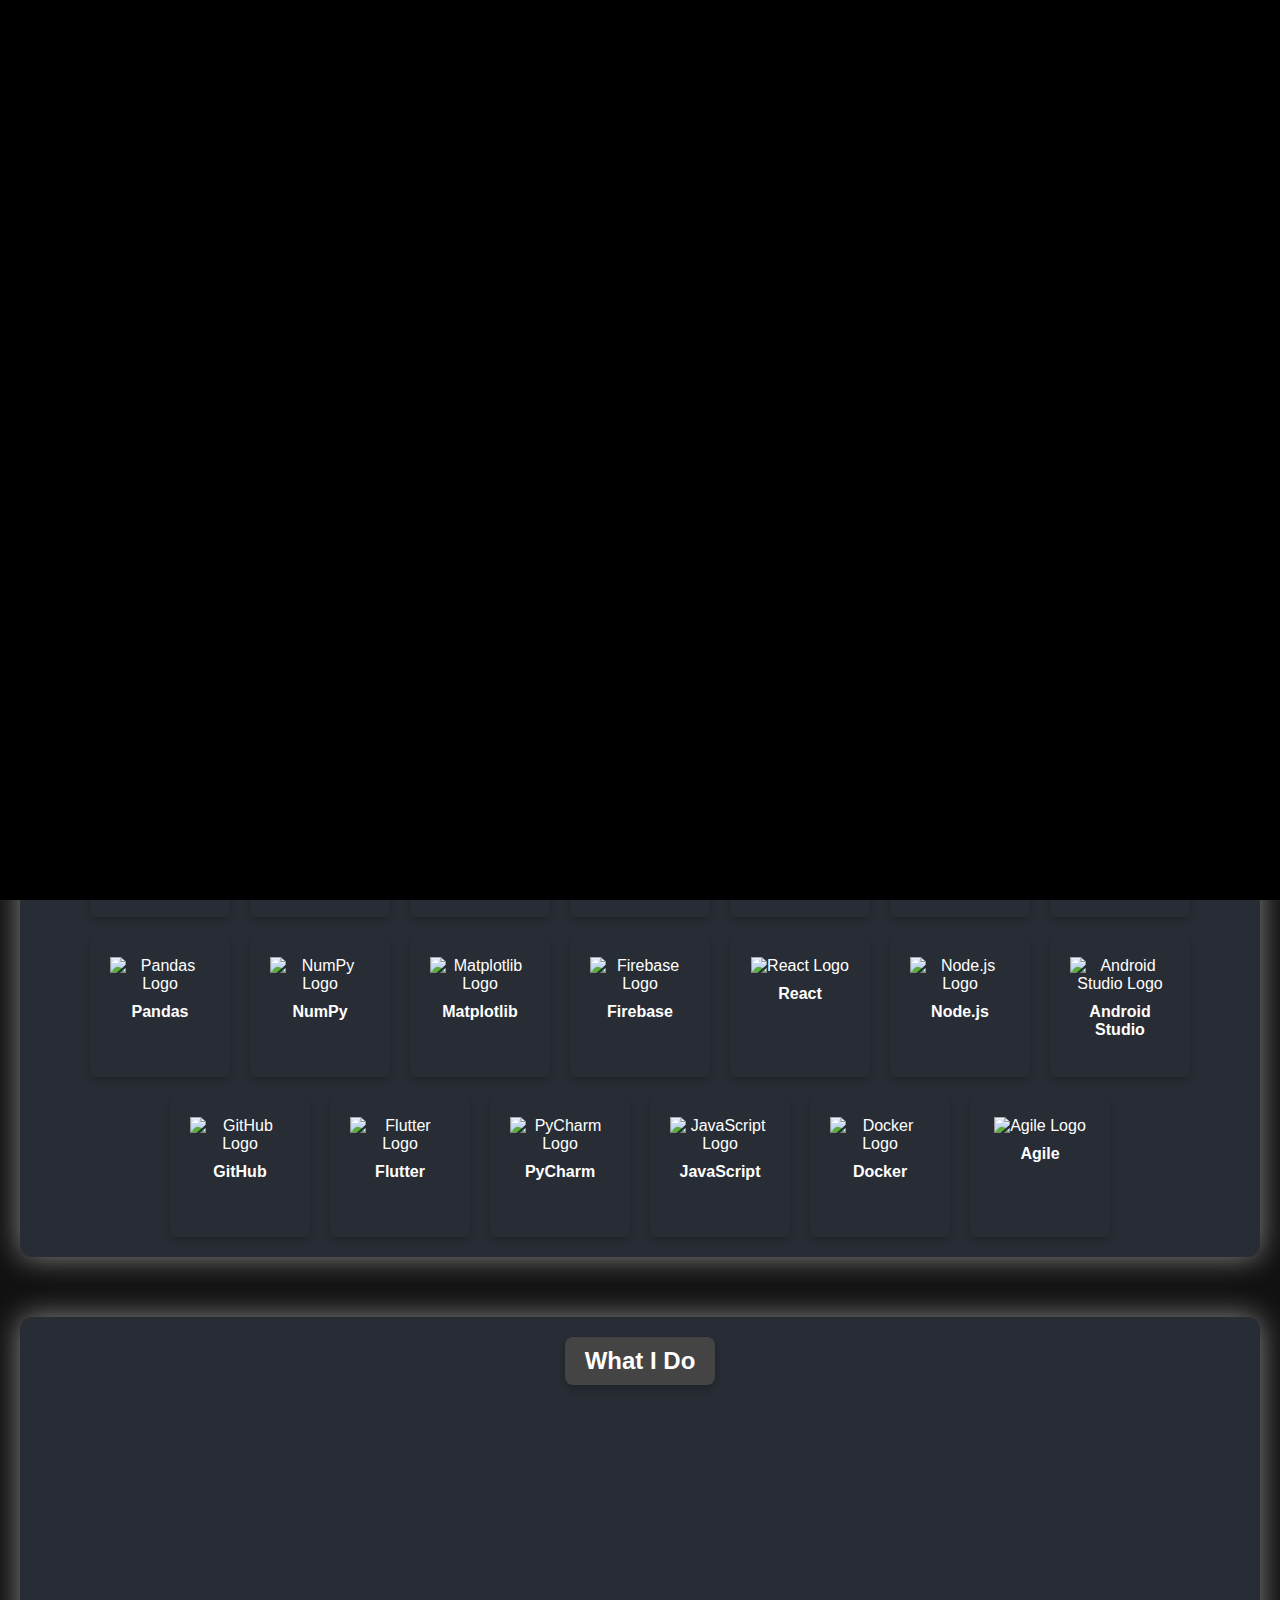
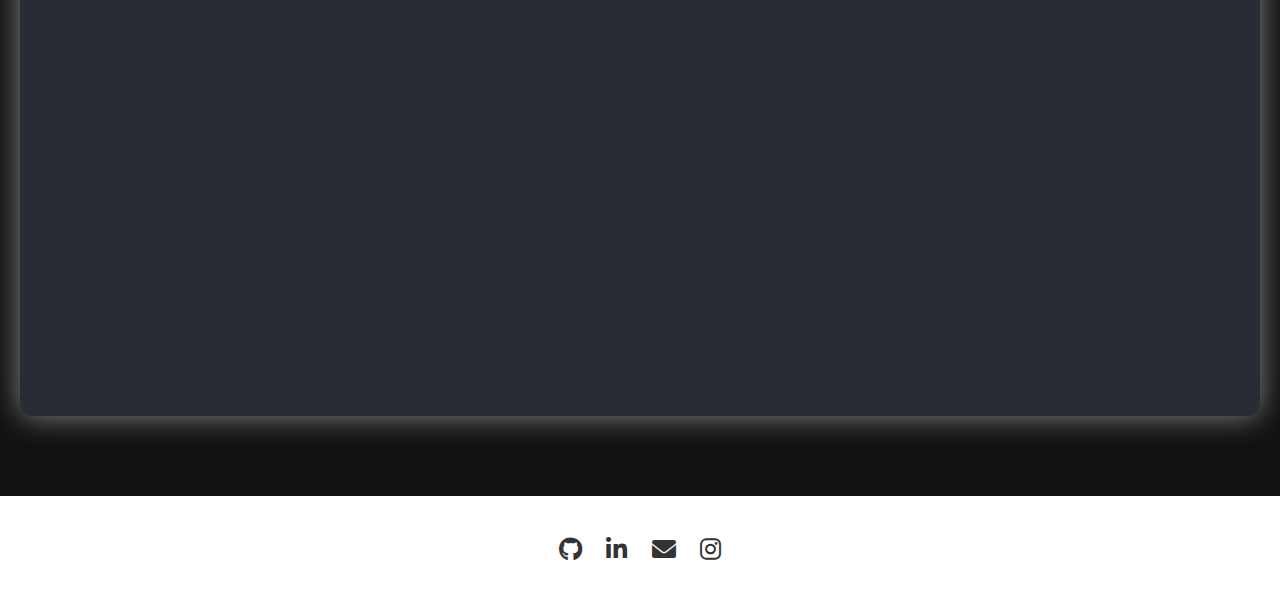
==== commit a46eae45: "Update index.html" ====
--- a/index.html
+++ b/index.html
@@ -25,12 +25,12 @@
             </nav>
         </div>
     </header>
-   <!--- <div id="splashScreen" class="splash-screen">
+    <div id="splashScreen" class="splash-screen">
         <video id="splashVideo" autoplay muted playsinline>
             <source src="path/to/your-video.mp4" type="video/mp4">
             Your browser does not support the video tag.
         </video>
-    </div>-->
+    </div>
 
     <main>
         <div class="container">
--- a/style.css
+++ b/style.css
@@ -94,7 +94,7 @@
 }
 
 .hero-image img {
-  width: 450px; /* Adjust the size as needed */
+  width: 600px; /* Adjust the size as needed */
   height: auto;
   animation: float 3s ease-in-out infinite;
 }
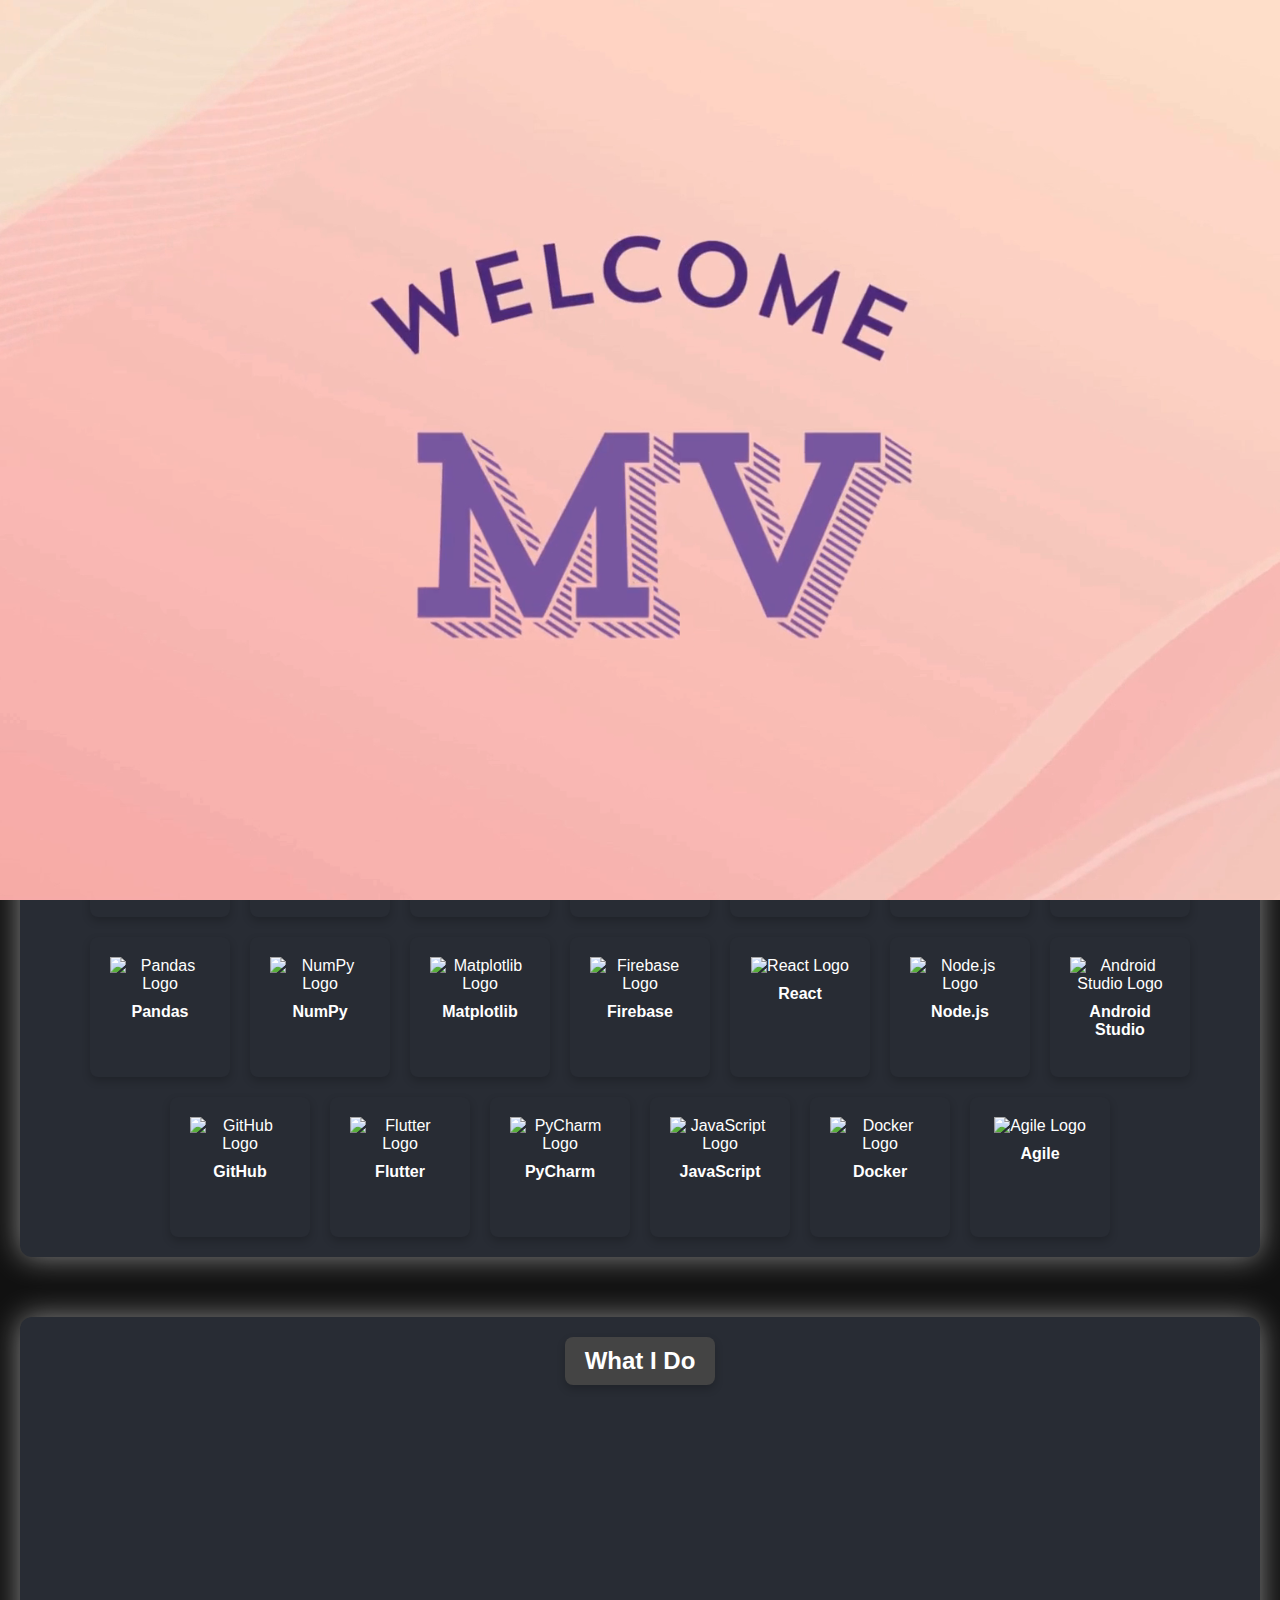
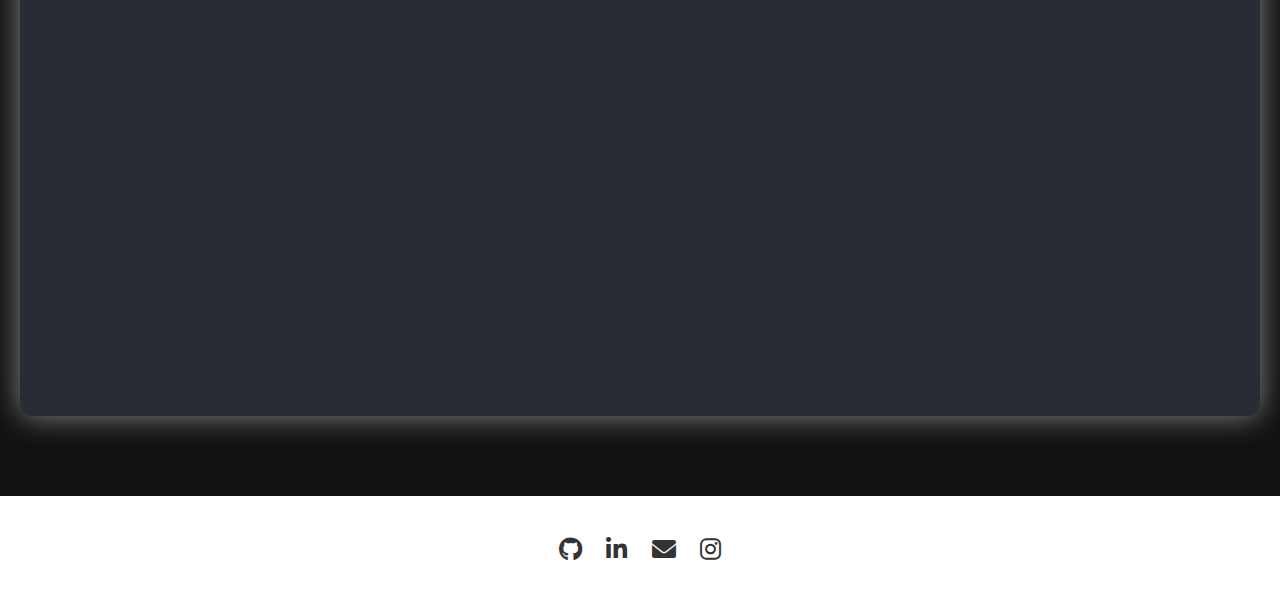
==== commit d81937e0: "Update index.html" ====
--- a/index.html
+++ b/index.html
@@ -27,7 +27,7 @@
     </header>
     <div id="splashScreen" class="splash-screen">
         <video id="splashVideo" autoplay muted playsinline>
-            <source src="path/to/your-video.mp4" type="video/mp4">
+            <source src="splash.mp4" type="video/mp4">
             Your browser does not support the video tag.
         </video>
     </div>
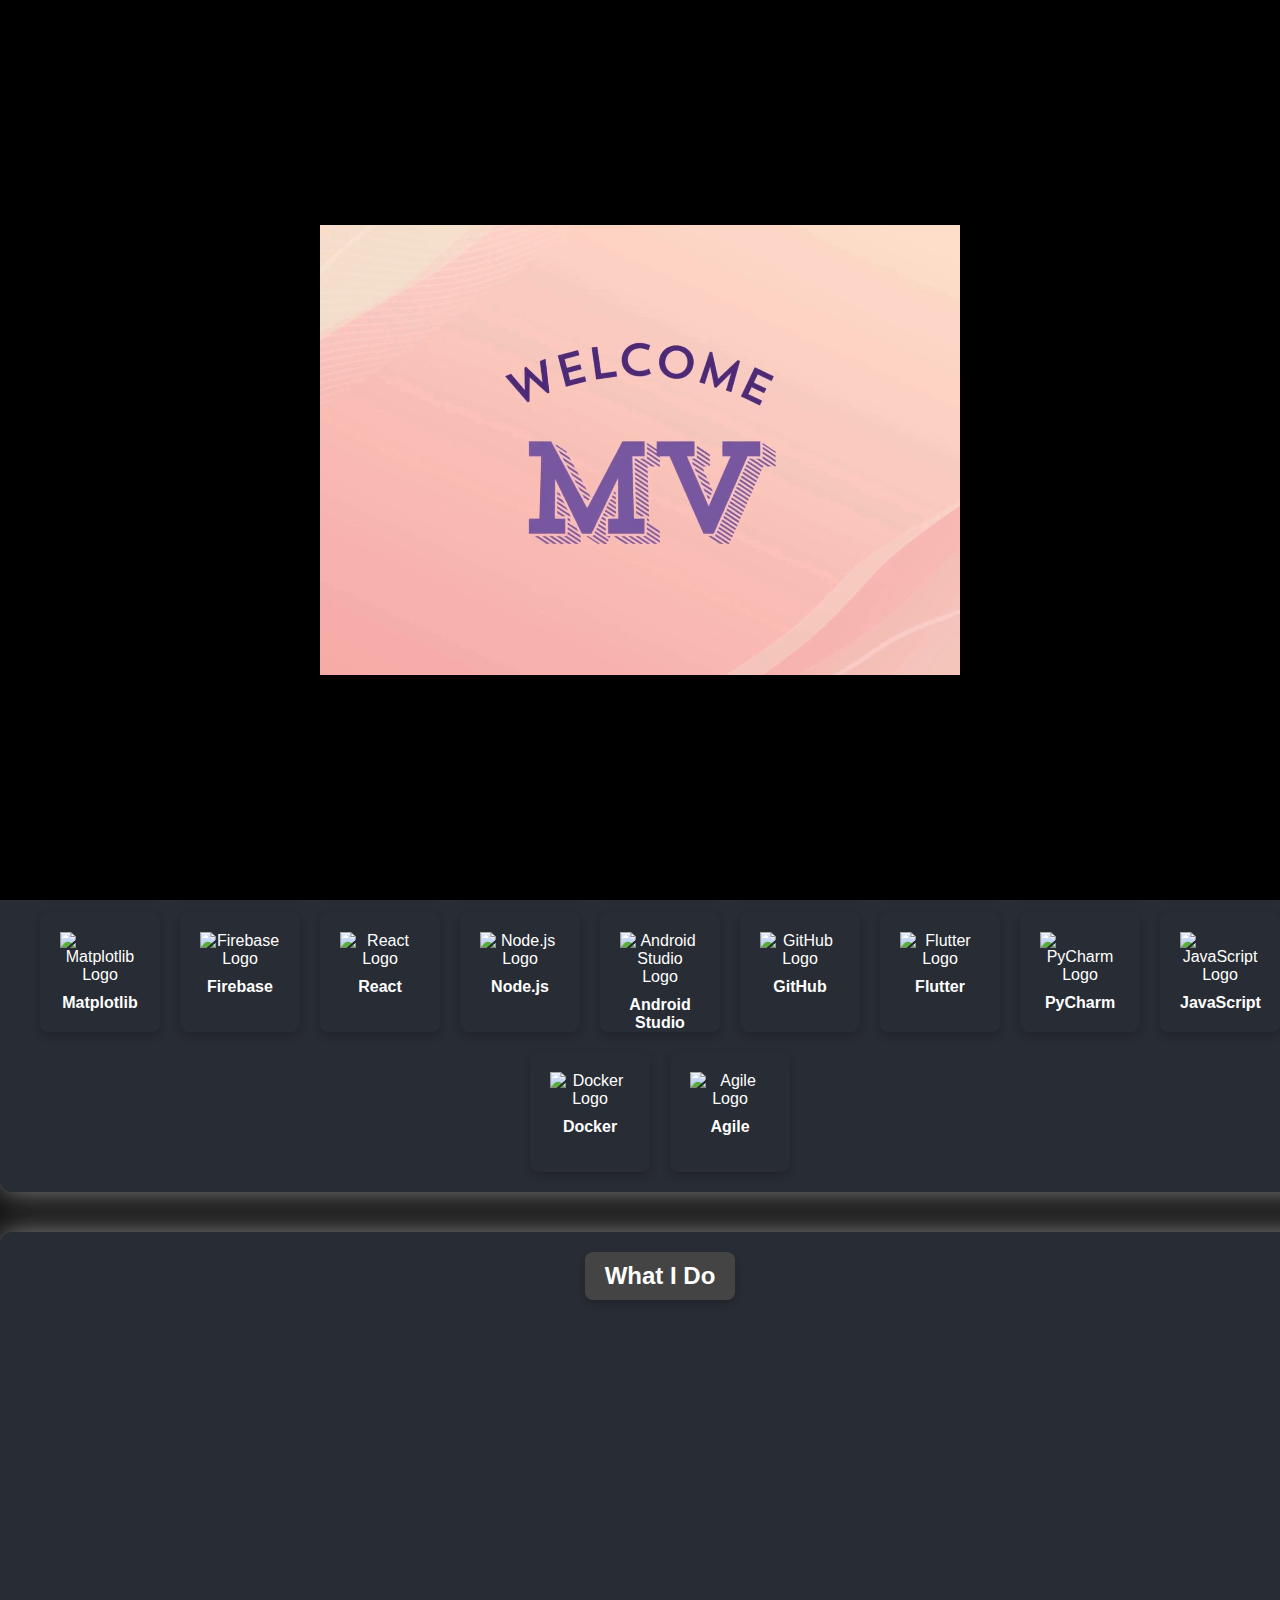
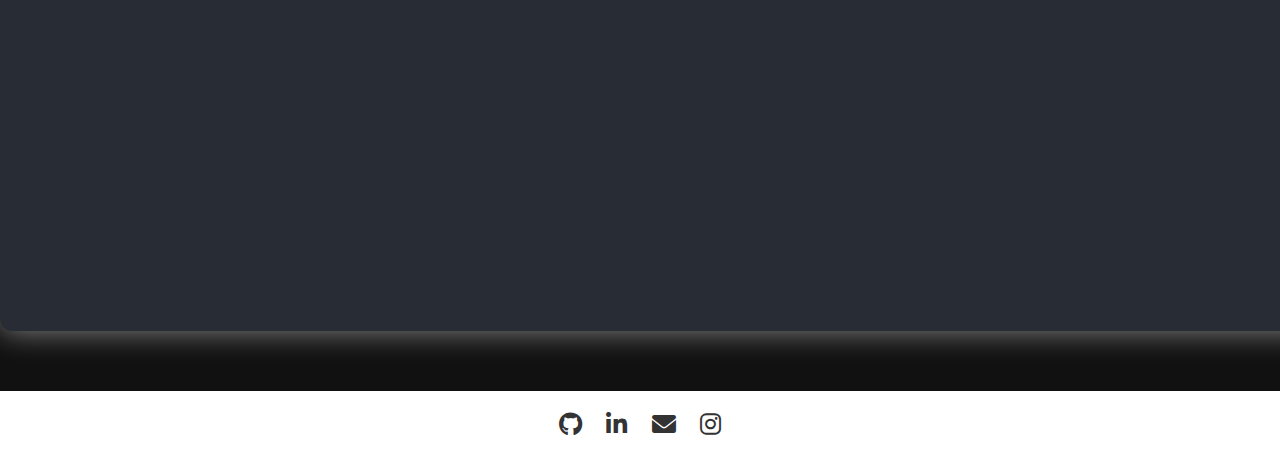
==== commit ceaed41d: "Update index.html" ====
--- a/index.html
+++ b/index.html
@@ -41,7 +41,7 @@
                     
                     <!-- Social Media Icons -->
                     <div class="social-icons">
-                        <a href="https://www.instagram.com/._manavi._?igsh=MWw2Nzhjc2hwd284dg==" target="_blank" class="social-icon"><i class="fab fa-instagram"></i></a>
+                        <a href="https://www.instagram.com/_._manavi_._/?next=%2F" target="_blank" class="social-icon"><i class="fab fa-instagram"></i></a>
                         <a href="https://www.linkedin.com/in/manavi-p-576a8b279/" target="_blank" class="social-icon"><i class="fab fa-linkedin-in"></i></a>
                         <a href="https://github.com/ManaviP" target="_blank" class="social-icon"><i class="fab fa-github"></i></a>
                     </div>
@@ -260,7 +260,7 @@
                 <li><a href="mailto:manavimunnuraya11@gmail.com" class="social-icon" title="Email">
                     <i class="fas fa-envelope"></i>
                 </a></li>
-                <li><a href="https://www.instagram.com/._manavi._?igsh=MWw2Nzhjc2hwd284dg=="><i class="fab fa-instagram"></i></a></li>
+                <li><a href="hhttps://www.instagram.com/_._manavi_._/?next=%2F"><i class="fab fa-instagram"></i></a></li>
             </ul>
         </div>
     </footer>
--- a/style.css
+++ b/style.css
@@ -1,13 +1,5 @@
-
-.container {
-  max-width: 1200px;
-  margin: 0 auto;
-  padding: 20px;
-  display: flex;
-  flex-direction: column;
-  align-items: center;
-  gap: 20px;
-}body {
+/* Base Styles */
+body {
   background-color: #111;
   color: #fff;
   font-family: 'Arial', sans-serif;
@@ -28,6 +20,7 @@
   display: flex;
   align-items: center;
   justify-content: space-between;
+  flex-wrap: wrap; /* Allow wrapping on smaller screens */
 }
 
 header h1 a {
@@ -42,6 +35,7 @@
   padding: 0;
   display: flex;
   gap: 20px;
+  flex-wrap: wrap; /* Allow wrapping on smaller screens */
 }
 
 nav ul li {
@@ -57,10 +51,8 @@
 
 nav ul li a:hover,
 nav ul li.active a {
-  color: #F2CE7B;;
-}
-
-
+  color: #F2CE7B;
+}
 
 main {
   padding: 20px 0;
@@ -69,32 +61,37 @@
 .hero {
   display: flex;
   align-items: center;
+  padding: 15px;
   justify-content: space-between;
   margin-bottom: 40px;
   width: 100%;
+  flex-wrap: wrap; /* Allow wrapping on smaller screens */
 }
 
 .hero-content {
   flex: 1;
+  margin-right: 20px; /* Add spacing between content and image */
 }
 
 .hero-content h2 {
-  font-size: 3rem;
+  font-size: 2.5rem; /* Adjusted for smaller screens */
   margin-bottom: 10px;
 }
 
 .hero-content p {
-  font-size: 1.2rem;
+  font-size: 1rem; /* Adjusted for smaller screens */
   line-height: 1.6;
 }
 
 .hero-image {
   display: flex;
   align-items: center;
+  flex: 1;
 }
 
 .hero-image img {
-  width: 600px; /* Adjust the size as needed */
+  width: 100%; /* Ensure image is responsive */
+  max-width: 100%; /* Remove fixed max-width */
   height: auto;
   animation: float 3s ease-in-out infinite;
 }
@@ -113,35 +110,35 @@
 }
 
 .social-icons {
-  margin-top: 20px; /* Space above social icons */
+  margin-top: 20px;
 }
 
 .social-icons a {
-  color: #fff; /* White color for icons */
-  text-decoration: none; /* Remove underline */
-  font-size: 2rem; /* Size of the icons */
-  margin: 0 10px; /* Space between icons */
+  color: #fff;
+  text-decoration: none;
+  font-size: 1.5rem; /* Adjusted for smaller screens */
+  margin: 0 10px;
 }
 
 .social-icons a:hover {
-  color: #f39c12; /* Hover color for icons */
+  color: #f39c12;
 }
 
 .skill-wrapper {
   padding: 20px;
   border-radius: 12px;
-  box-shadow: 0 0 30px rgba(255, 255, 255, 0.5); /* Glowing effect */
+  box-shadow: 0 0 30px rgba(255, 255, 255, 0.5);
   transition: box-shadow 0.3s ease-in-out;
-  text-align: center; /* Center content inside the wrapper */
+  text-align: center;
 }
 
 .skill-wrapper:hover {
-  box-shadow: 0 0 50px rgba(255, 255, 255, 0.7); /* Enhanced glow on hover */
+  box-shadow: 0 0 50px rgba(255, 255, 255, 0.7);
 }
 
 .skill {
   width: 100%;
-  margin-top: 60px; /* Add space between social icons and skill section */
+  margin-top: 60px;
 }
 
 .header {
@@ -150,8 +147,8 @@
   border-radius: 8px;
   box-shadow: 0 4px 8px rgba(0, 0, 0, 0.2);
   background: #444;
-  margin-bottom: 40px; /* Space between header and skill cards */
-  display: inline-block; /* Center align the header */
+  margin-bottom: 40px;
+  display: inline-block;
 }
 
 .header h2 {
@@ -171,10 +168,10 @@
   border-radius: 8px;
   box-shadow: 0 4px 8px rgba(0, 0, 0, 0.2);
   text-align: center;
-  width: 100px;
-  height: 100px;
+  width: 80px; /* Adjusted for smaller screens */
+  height: 80px; /* Adjusted for smaller screens */
   transition: transform 0.3s ease-in-out, box-shadow 0.3s ease-in-out;
-  position: relative; /* To position the glow effect */
+  position: relative;
 }
 
 .skill-card::before {
@@ -186,24 +183,24 @@
   height: 100%;
   border-radius: 8px;
   background: rgba(255, 255, 255, 0.2);
-  box-shadow: 0 0 15px rgba(255, 255, 255, 0.8); /* Glowing effect */
+  box-shadow: 0 0 15px rgba(255, 255, 255, 0.8);
   transform: translate(-50%, -50%);
   opacity: 0;
   transition: opacity 0.3s ease-in-out;
 }
 
 .skill-card:hover::before {
-  opacity: 1; /* Show glow effect on hover */
+  opacity: 1;
 }
 
 .skill-card:hover {
   transform: scale(1.1);
-  box-shadow: 0 8px 16px rgba(0, 0, 0, 0.3); /* Light illumination effect */
+  box-shadow: 0 8px 16px rgba(0, 0, 0, 0.3);
 }
 
 .skill-card img {
-  width: 50px;
-  height: 50px;
+  width: 40px; /* Adjusted for smaller screens */
+  height: 40px; /* Adjusted for smaller screens */
 }
 
 .skill-card h4 {
@@ -240,121 +237,25 @@
   background-color: #282c34;
   padding: 20px;
   border-radius: 12px;
-  box-shadow: 0 0 30px rgba(255, 255, 255, 0.5); /* Glowing effect */
+  box-shadow: 0 0 30px rgba(255, 255, 255, 0.5);
   transition: box-shadow 0.3s ease-in-out;
-  margin-bottom: 40px; /* Space between sections */
+  margin-bottom: 40px;
 }
 
 .card-wrapper:hover {
-  box-shadow: 0 0 50px rgba(255, 255, 255, 0.7); /* Enhanced glow on hover */
+  box-shadow: 0 0 50px rgba(255, 255, 255, 0.7);
 }
 
 /* Skills Section Styling */
 .skills-card-wrapper {
   width: 100%;
-  text-align: center; /* Center align content */
+  text-align: center;
 }
 
 .skills-card-wrapper .header h2 {
   margin: 0;
 }
 
-/* What I Do Section Styling */
-/* What I Do Section Styling */
-/* What I Do Section Styling */
-.what-i-do-card-wrapper {
-  width: 100%;
-  text-align: center;
-}
-
-.what-i-do-card-wrapper .header {
-  margin-bottom: 20px;
-}
-
-.content-cards {
-  display: flex;
-  flex-direction: column;
-  gap: 20px;
-}
-
-/* Content Card Styles */
-.content-card {
-  background: #444;
-  padding: 20px;
-  border-radius: 10px;
-  box-shadow: 0 4px 8px rgba(0, 0, 0, 0.2);
-  display: flex; /* Align items horizontally */
-  align-items: center; /* Center vertically */
-  gap: 20px;
-  opacity: 0; /* Start hidden for animation */
-  transform: translateX(100px); /* Start from right for animation */
-  transition: opacity 0.6s ease-in-out, transform 0.6s ease-in-out; /* Animation timing */
-  animation: fadeInUp 0.6s forwards; /* Animation effect */
-}
-
-.content-card-image {
-  flex: 1;
-  opacity: 0; /* Start hidden for animation */
-  transform: translateX(-100px); /* Start from left for animation */
-  transition: opacity 0.6s ease-in-out, transform 0.6s ease-in-out; /* Animation timing */
-}
-
-.content-card-image img {
-  width: 100px; /* Adjust size as needed */
-  height: auto;
-  border-radius: 8px;
-}
-
-.content-card-text {
-  flex: 2;
-  text-align: left; /* Align text to the left */
-  opacity: 0; /* Start hidden for animation */
-  transform: translateX(100px); /* Start from right for animation */
-  transition: opacity 0.6s ease-in-out, transform 0.6s ease-in-out; /* Animation timing */
-}
-
-.content-card h3 {
-  margin-top: 0;
-}
-
-.icons {
-  display: flex;
-  gap: 10px;
-  margin-bottom: 10px;
-  justify-content: flex-start;
-}
-
-.icon img {
-  width: 28px;
-  height: auto;
-}
-
-.description p {
-  margin: 5px 0;
-}
-
-/* Animation for text sliding in from the right */
-@keyframes slideInFromRight {
-  from {
-    opacity: 0;
-    transform: translateX(100px);
-  }
-  to {
-    opacity: 1;
-    transform: translateX(0);
-  }
-}
-
-
-
-/* Apply animations 
-.content-card-image {
-  animation: slideInFromLeft 0.6s forwards;
-}*/
-
-.content-card-text {
-  animation: slideInFromRight 0.6s forwards;
-}
 /* What I Do Section Styling */
 .what-i-do-card-wrapper {
   width: 100%;
@@ -379,34 +280,34 @@
   padding: 20px;
   border-radius: 10px;
   box-shadow: 0 4px 8px rgba(0, 0, 0, 0.2);
-  display: flex; /* Align items horizontally */
-  align-items: center; /* Center vertically */
+  display: flex;
+  align-items: center;
   gap: 20px;
-  opacity: 0; /* Start hidden for animation */
-  transform: translateX(100px); /* Start from right for animation */
-  transition: opacity 0.6s ease-in-out, transform 0.6s ease-in-out; /* Animation timing */
-  animation: fadeInUp 0.6s forwards; /* Animation effect */
+  opacity: 0;
+  transform: translateX(100px);
+  transition: opacity 0.6s ease-in-out, transform 0.6s ease-in-out;
+  animation: fadeInUp 0.6s forwards;
 }
 
 .content-card-image {
   flex: 1;
-  opacity: 0; /* Start hidden for animation */
-  transform: translateX(-100px); /* Start from left for animation */
-  transition: opacity 0.6s ease-in-out, transform 0.6s ease-in-out; /* Animation timing */
+  opacity: 0;
+  transform: translateX(-100px);
+  transition: opacity 0.6s ease-in-out, transform 0.6s ease-in-out;
 }
 
 .content-card-image img {
-  width: 240px; /* Adjust size as needed */
+  width: 200px; /* Adjusted for smaller screens */
   height: auto;
   border-radius: 8px;
 }
 
 .content-card-text {
   flex: 2;
-  text-align: left; /* Align text to the left */
-  opacity: 0; /* Start hidden for animation */
-  transform: translateX(100px); /* Start from right for animation */
-  transition: opacity 0.6s ease-in-out, transform 0.6s ease-in-out; /* Animation timing */
+  text-align: left;
+  opacity: 0;
+  transform: translateX(100px);
+  transition: opacity 0.6s ease-in-out, transform 0.6s ease-in-out;
 }
 
 .content-card h3 {
@@ -459,7 +360,6 @@
   }
 }
 
-/* Apply animations */
 .content-card-image {
   animation: slideInFromLeft 0.6s forwards;
 }
@@ -467,14 +367,13 @@
 .content-card-text {
   animation: slideInFromRight 0.6s forwards;
 }
-
 
 /* Resume Button Styles */
 .resume-button {
   display: inline-block;
   padding: 10px 20px;
   margin-top: 20px;
-  background-color: #F2CE7B;;
+  background-color: #F2CE7B;
   color: #111;
   text-decoration: none;
   font-size: 1rem;
@@ -483,10 +382,10 @@
 }
 
 .resume-button:hover {
-  background-color: #f6bd39;;
+  background-color: #f6bd39;
   color: #fff;
 }
-/* Splash Screen Styling */
+
 /* Splash Screen Styling */
 .splash-screen {
   position: fixed;
@@ -504,8 +403,8 @@
 
 /* Video Styling */
 #splashVideo {
-  width: 100%;
-  height: 100%;
+  width: 50%;
+  height: 50%;
   object-fit: cover; /* Ensures video covers the screen */
 }
 
@@ -513,3 +412,80 @@
 .main-content {
   padding: 20px;
 }
+
+/* Responsive Styles */
+@media (max-width: 768px) {
+  header .hcontainer {
+    flex-direction: column;
+    align-items: center;
+    text-align: center;
+  }
+
+  nav ul {
+    flex-direction: column;
+  }
+
+  .hero {
+    flex-direction: column;
+    text-align: center;
+  }
+
+  .hero-content {
+    margin-right: 0;
+  }
+
+  .skill-cards {
+    flex-direction: column;
+    align-items: center;
+  }
+
+  .content-cards {
+    flex-direction: column;
+  }
+}
+
+@media (max-width: 480px) {
+  header h1 a {
+    font-size: 1.5rem; /* Smaller font size for very small screens */
+  }
+
+  nav ul li a {
+    font-size: 0.9rem; /* Smaller font size for very small screens */
+  }
+
+  .hero-content h2 {
+    font-size: 2rem; /* Smaller font size for very small screens */
+  }
+
+  .hero-content p {
+    font-size: 0.9rem; /* Smaller font size for very small screens */
+  }
+
+  .social-icons a {
+    font-size: 1.2rem; /* Smaller icons for very small screens */
+  }
+
+  .skill-card {
+    width: 60px; /* Adjusted size for smaller screens */
+    height: 60px; /* Adjusted size for smaller screens */
+  }
+
+  .skill-card img {
+    width: 30px; /* Adjusted icon size for smaller screens */
+    height: 30px; /* Adjusted icon size for smaller screens */
+  }
+
+  .content-card {
+    flex-direction: column; /* Stack content vertically for smaller screens */
+    text-align: center; /* Center text */
+  }
+
+  .content-card-image img {
+    width: 100%; /* Full width for smaller screens */
+    max-width: 300px; /* Limit maximum width */
+  }
+
+  .content-card-text {
+    text-align: center; /* Center text */
+  }
+}
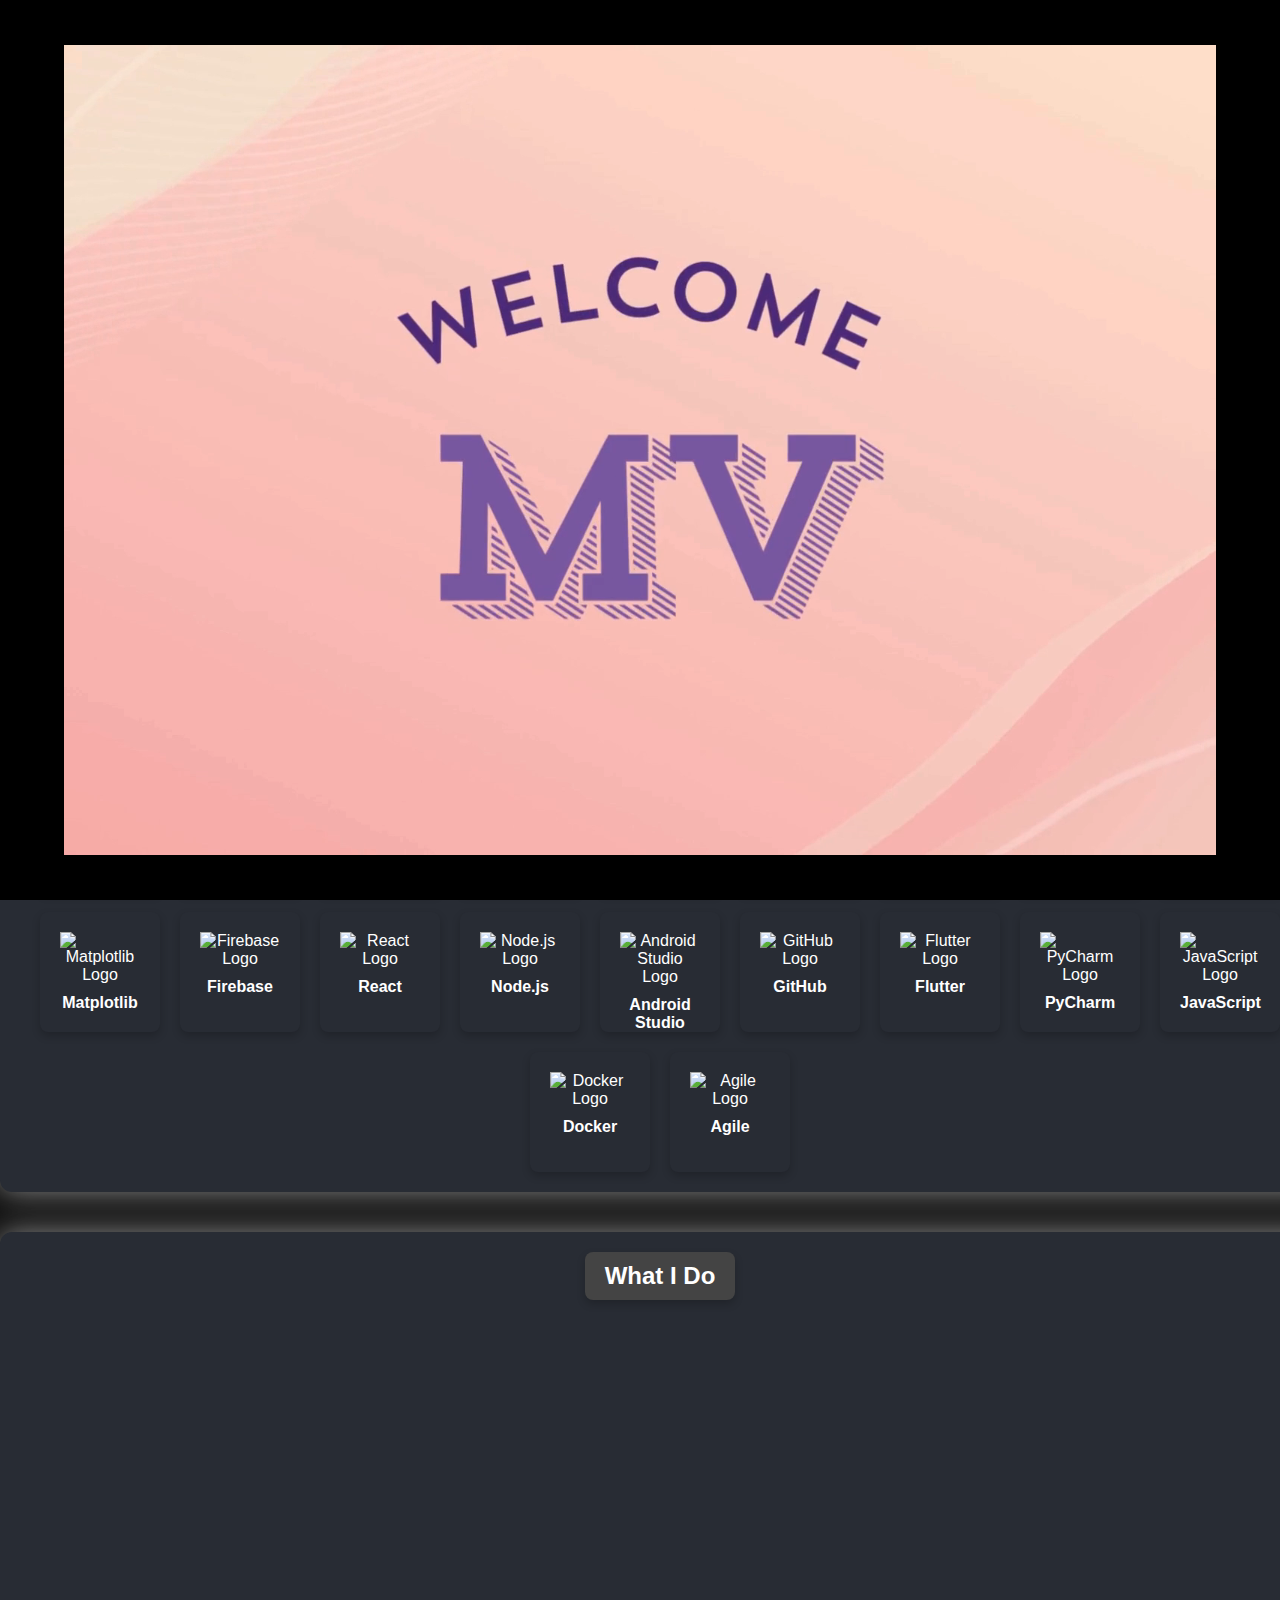
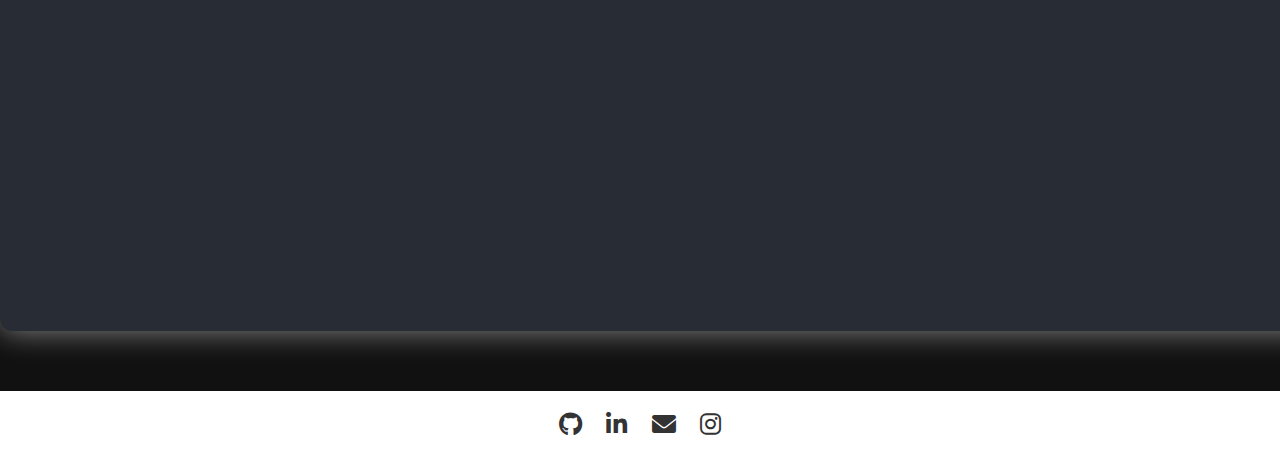
==== commit 6e2af991: "Update index.html" ====
--- a/index.html
+++ b/index.html
@@ -45,7 +45,7 @@
                         <a href="https://www.linkedin.com/in/manavi-p-576a8b279/" target="_blank" class="social-icon"><i class="fab fa-linkedin-in"></i></a>
                         <a href="https://github.com/ManaviP" target="_blank" class="social-icon"><i class="fab fa-github"></i></a>
                     </div>
-                    <a href="https://drive.google.com/file/d/1nvKszT1clEnbjuNjwSiv8sikzc4iKESZ/view?usp=sharing" class="resume-button" target="_blank">View Resume</a>
+                    <a href="https://drive.google.com/file/d/1duBV-mzqR-lpXMMbpygt1rbiYUoJInDb/view?usp=sharing" class="resume-button" target="_blank">View Resume</a>
                 </div>
                 <div class="hero-image">
                     <img src="imagemain.png" alt="Manavi P">
--- a/style.css
+++ b/style.css
@@ -403,8 +403,8 @@
 
 /* Video Styling */
 #splashVideo {
-  width: 50%;
-  height: 50%;
+  width: 90%;
+  height: 90%;
   object-fit: cover; /* Ensures video covers the screen */
 }
 
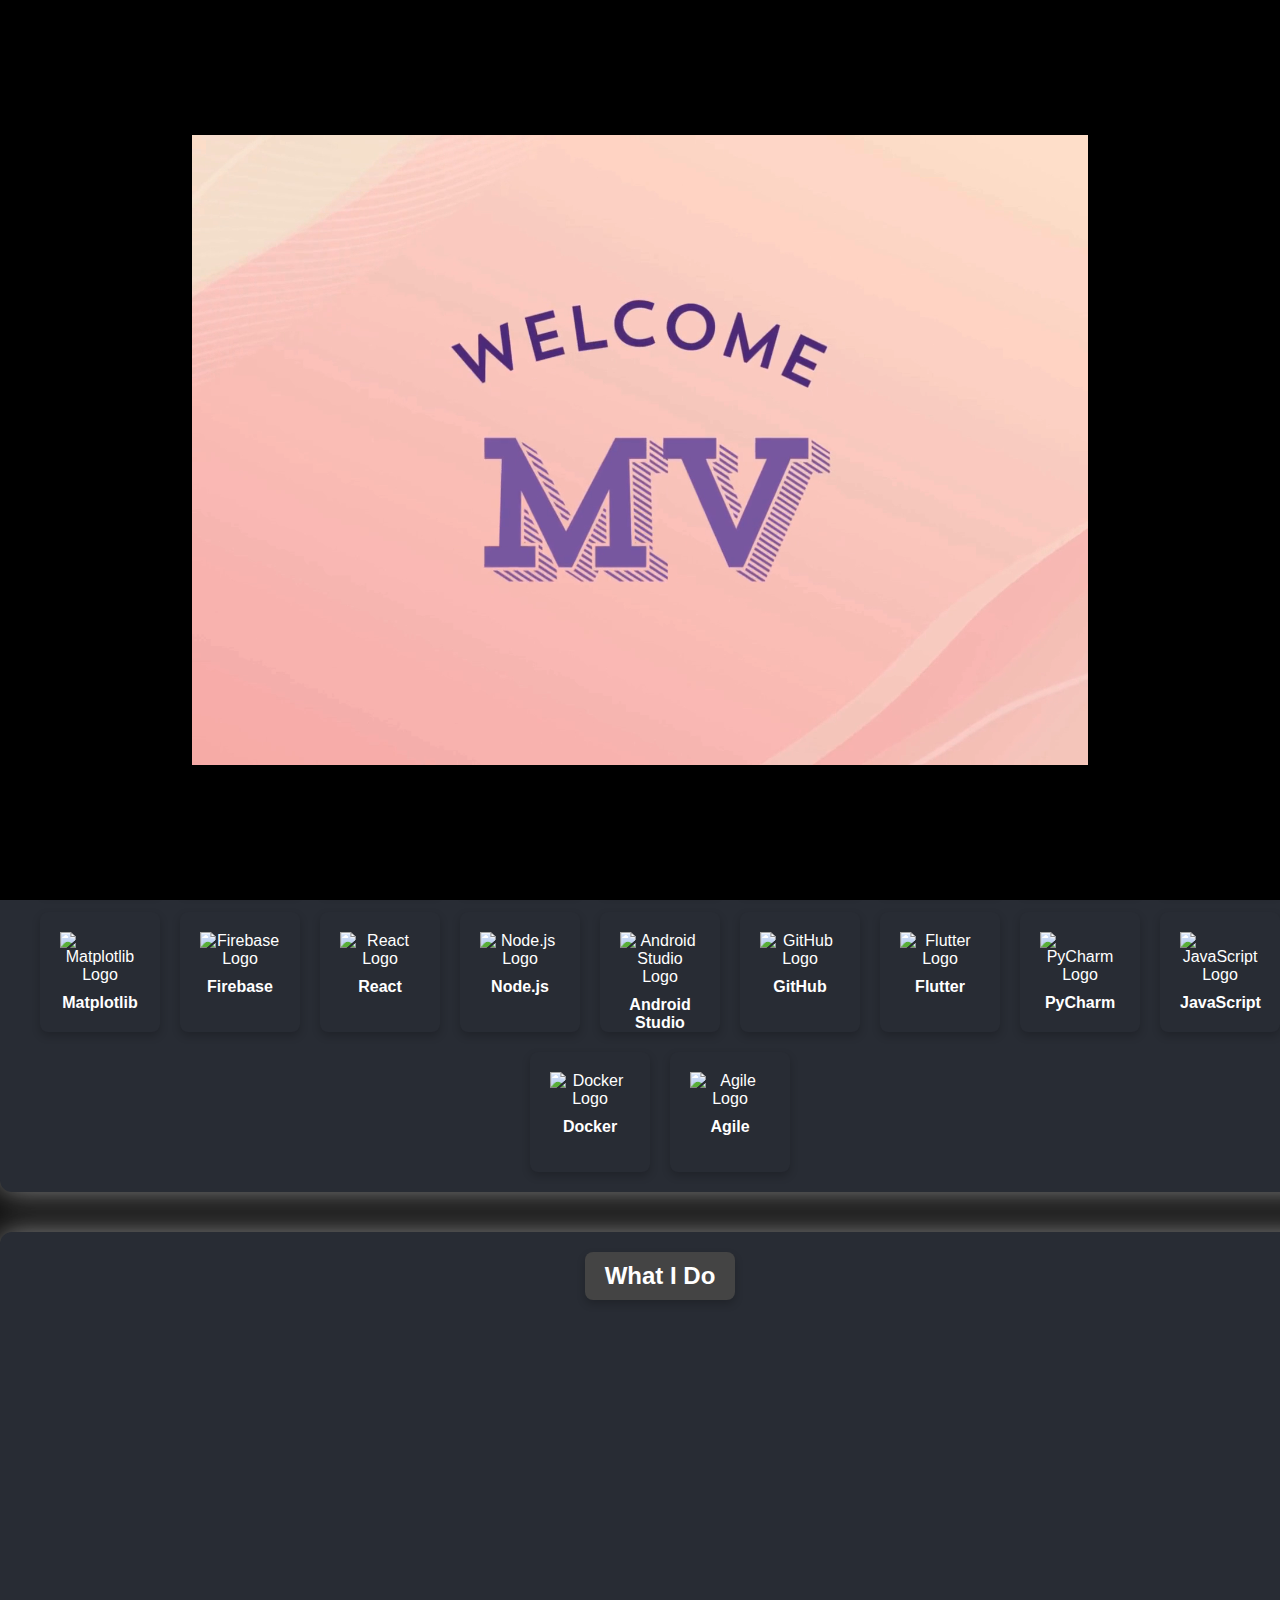
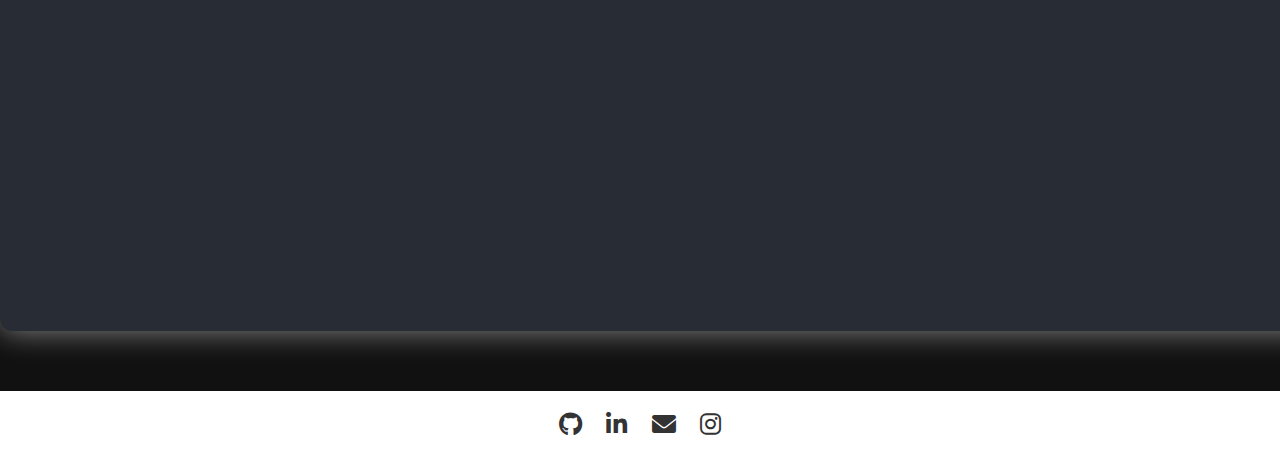
==== commit 156c693a: "Update index.html" ====
--- a/index.html
+++ b/index.html
@@ -45,7 +45,7 @@
                         <a href="https://www.linkedin.com/in/manavi-p-576a8b279/" target="_blank" class="social-icon"><i class="fab fa-linkedin-in"></i></a>
                         <a href="https://github.com/ManaviP" target="_blank" class="social-icon"><i class="fab fa-github"></i></a>
                     </div>
-                    <a href="https://drive.google.com/file/d/1duBV-mzqR-lpXMMbpygt1rbiYUoJInDb/view?usp=sharing" class="resume-button" target="_blank">View Resume</a>
+                    <a href="https://drive.google.com/file/d/1_lBrE0IjS9PQ_N2cUAxLBNvKA5DPBCZX/view?usp=sharing" class="resume-button" target="_blank">View Resume</a>
                 </div>
                 <div class="hero-image">
                     <img src="imagemain.png" alt="Manavi P">
--- a/style.css
+++ b/style.css
@@ -403,8 +403,8 @@
 
 /* Video Styling */
 #splashVideo {
-  width: 90%;
-  height: 90%;
+  width: 70%;
+  height: 70%;
   object-fit: cover; /* Ensures video covers the screen */
 }
 
